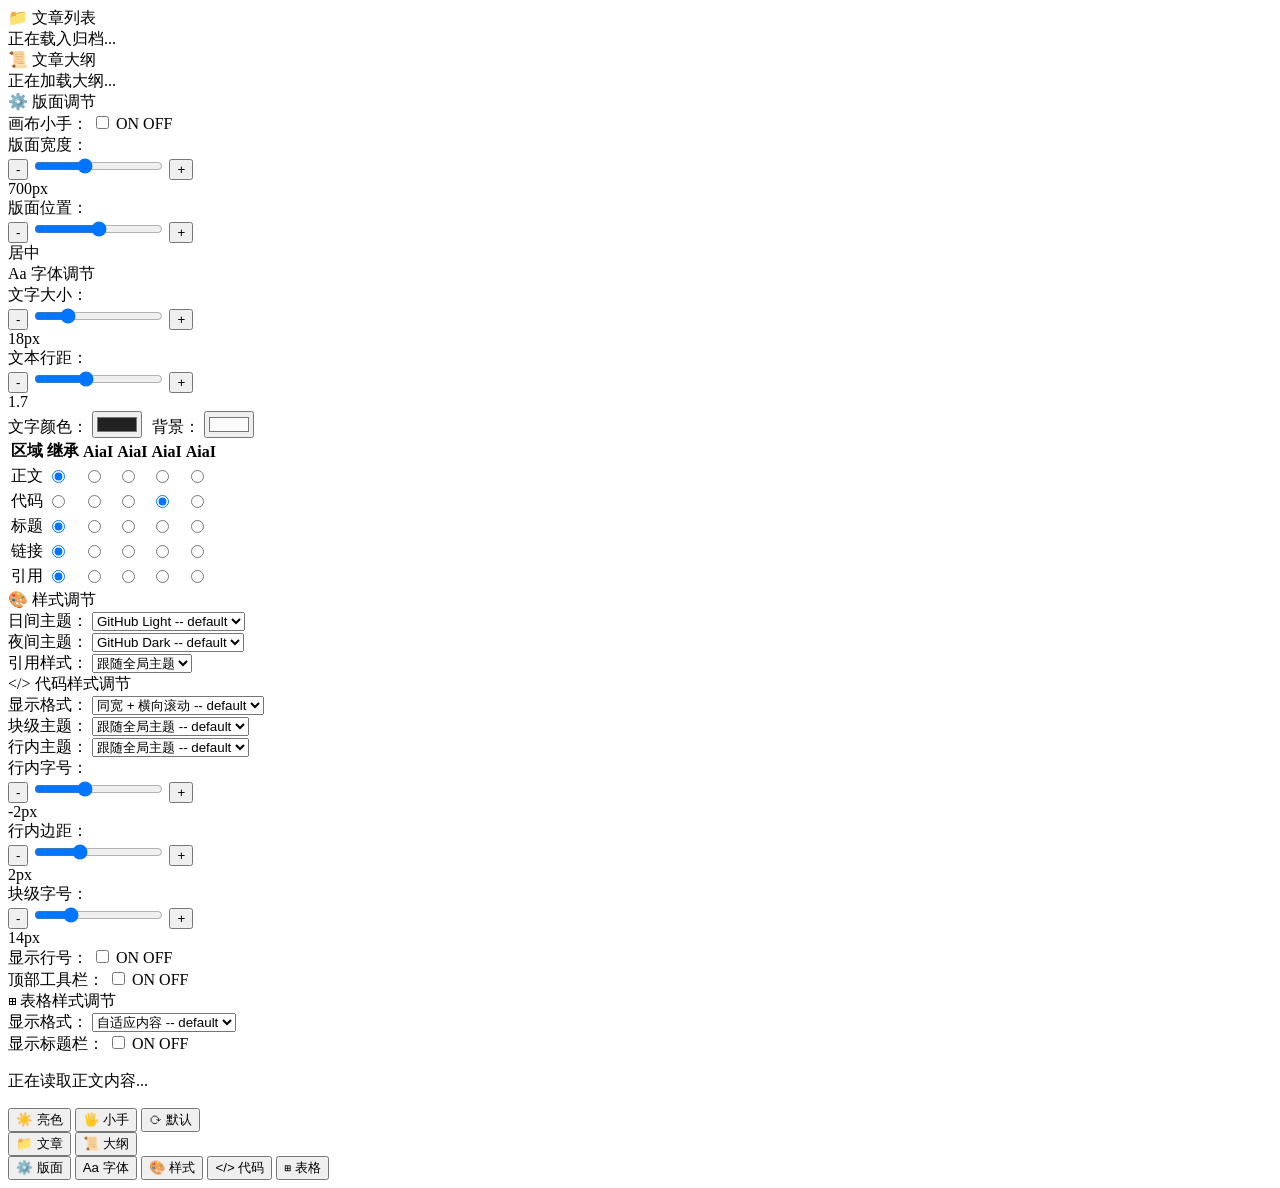
==== template.html @ ffff99dc "添加默认配置功能 默认按钮的逻辑还有很大问题  Change-Id: Iba5f17f354a83cc8ae1657987670fc106774c7c8" ====
<!DOCTYPE html>
<html lang="zh-CN">
<head>
    <meta charset="UTF-8">
    <meta name="viewport" content="width=device-width, initial-scale=1.0">
    <title>我的极简内容平台</title>
    <link rel="stylesheet" href="/template/css/base.css">
    <link rel="stylesheet" href="/template/css/theme.css">
    <link rel="stylesheet" href="/template/css/panels.css">
    <link rel="stylesheet" href="/template/css/code.css">
    <link rel="stylesheet" href="/template/css/bottom-bar.css">
</head>
<body>

    <!-- 1. 左侧悬浮坞 -->
    <div id="left-dock-container">
        <!-- 文章列表 -->
        <div class="panel-box" id="panel-tree">
            <div class="panel-header" title="点击切换显示/隐藏">
                <span class="panel-icon">📁</span>
                <span class="panel-title">文章列表</span>
            </div>
            <div class="panel-content" id="tree-container">正在载入归档...</div>
        </div>

        <!-- 文章大纲 -->
        <div class="panel-box" id="panel-toc">
            <div class="panel-header" title="点击切换显示/隐藏">
                <span class="panel-icon">📜</span>
                <span class="panel-title">文章大纲</span>
            </div>
            <div class="panel-content scrollable" id="toc-container">正在加载大纲...</div>
        </div>
    </div>

    <!-- 2. 右侧悬浮坞 -->
    <div id="right-dock-container">
        <!-- 版面调节 -->
        <div class="panel-box" id="panel-config">
            <div class="panel-header" title="点击切换显示/隐藏">
                <span class="panel-icon">⚙️</span>
                <span class="panel-title">版面调节</span>
            </div>
            <div class="panel-content">
                <!-- 画布小手 Switch -->
                <div class="control-group">
                    <label>画布小手：</label>
                    <label class="switch">
                        <input type="checkbox" id="canvas-toggle">
                        <span class="slider">
                            <span class="slider-text text-on">ON</span>
                            <span class="slider-text text-off">OFF</span>
                            <span class="knob"></span>
                        </span>
                    </label>
                </div>

                <div class="control-group">
                    <label>版面宽度：</label>
                    <div class="slider-container">
                        <button class="slider-btn" data-target="width-slider" data-step="-20">-</button>
                        <input type="range" id="width-slider" min="400" max="1200" value="700" step="10">
                        <button class="slider-btn" data-target="width-slider" data-step="20">+</button>
                    </div>
                    <span class="val-badge" id="width-val">700px</span>
                </div>

                <div class="control-group">
                    <label>版面位置：</label>
                    <div class="slider-container">
                        <button class="slider-btn" data-target="position-slider" data-step="-10">-</button>
                        <input type="range" id="position-slider" min="-100" max="100" value="0">
                        <button class="slider-btn" data-target="position-slider" data-step="10">+</button>
                    </div>
                    <span class="val-badge" id="position-val">居中</span>
                </div>
            </div>
        </div>

        <!-- 字体调节 -->
        <div class="panel-box" id="panel-font">
            <div class="panel-header" title="点击切换显示/隐藏">
                <span class="panel-icon icon-aa">Aa</span>
                <span class="panel-title">字体调节</span>
            </div>
            <div class="panel-content">
                <div class="control-group">
                    <label>文字大小：</label>
                    <div class="slider-container">
                        <button class="slider-btn" data-target="size-slider" data-step="-1">-</button>
                        <input type="range" id="size-slider" min="14" max="32" value="18">
                        <button class="slider-btn" data-target="size-slider" data-step="1">+</button>
                    </div>
                    <span class="val-badge" id="size-val">18px</span>
                </div>

                <div class="control-group">
                    <label>文本行距：</label>
                    <div class="slider-container">
                        <button class="slider-btn" data-target="line-slider" data-step="-0.1">-</button>
                        <input type="range" id="line-slider" min="1.2" max="2.5" step="0.1" value="1.7">
                        <button class="slider-btn" data-target="line-slider" data-step="0.1">+</button>
                    </div>
                    <span class="val-badge" id="line-val">1.7</span>
                </div>

                <div class="control-group">
                    <label>文字颜色：</label>
                    <input type="color" id="color-text" value="#222222">
                    <label style="margin-left: 6px;">背景：</label>
                    <input type="color" id="color-bg" value="#fbfbfb">
                </div>

                <div class="panel-inner-divider"></div>

                <table class="font-matrix-table">
                    <thead>
                        <tr>
                            <th>区域</th>
                            <th title="原生/继承">继承</th>
                            <th title="无衬线不等宽"><span class="font-sample sample-sans-prop">AiaI</span></th>
                            <th title="衬线不等宽"><span class="font-sample sample-serif-prop">AiaI</span></th>
                            <th title="无衬线等宽"><span class="font-sample sample-sans-mono">AiaI</span></th>
                            <th title="衬线等宽"><span class="font-sample sample-serif-mono">AiaI</span></th>
                        </tr>
                    </thead>
                    <tbody>
                        <tr>
                            <td class="row-label">正文</td>
                            <td><input type="radio" name="font-body" value="inherit" checked></td>
                            <td><input type="radio" name="font-body" value="sans-prop"></td>
                            <td><input type="radio" name="font-body" value="serif-prop"></td>
                            <td><input type="radio" name="font-body" value="sans-mono"></td>
                            <td><input type="radio" name="font-body" value="serif-mono"></td>
                        </tr>
                        <tr>
                            <td class="row-label">代码</td>
                            <td><input type="radio" name="font-code" value="inherit"></td>
                            <td><input type="radio" name="font-code" value="sans-prop"></td>
                            <td><input type="radio" name="font-code" value="serif-prop"></td>
                            <td><input type="radio" name="font-code" value="sans-mono" checked></td>
                            <td><input type="radio" name="font-code" value="serif-mono"></td>
                        </tr>
                        <tr>
                            <td class="row-label">标题</td>
                            <td><input type="radio" name="font-heading" value="inherit" checked></td>
                            <td><input type="radio" name="font-heading" value="sans-prop"></td>
                            <td><input type="radio" name="font-heading" value="serif-prop"></td>
                            <td><input type="radio" name="font-heading" value="sans-mono"></td>
                            <td><input type="radio" name="font-heading" value="serif-mono"></td>
                        </tr>
                        <tr>
                            <td class="row-label">链接</td>
                            <td><input type="radio" name="font-link" value="inherit" checked></td>
                            <td><input type="radio" name="font-link" value="sans-prop"></td>
                            <td><input type="radio" name="font-link" value="serif-prop"></td>
                            <td><input type="radio" name="font-link" value="sans-mono"></td>
                            <td><input type="radio" name="font-link" value="serif-mono"></td>
                        </tr>
                        <tr>
                            <td class="row-label">引用</td>
                            <td><input type="radio" name="font-quote" value="inherit" checked></td>
                            <td><input type="radio" name="font-quote" value="sans-prop"></td>
                            <td><input type="radio" name="font-quote" value="serif-prop"></td>
                            <td><input type="radio" name="font-quote" value="sans-mono"></td>
                            <td><input type="radio" name="font-quote" value="serif-mono"></td>
                        </tr>
                    </tbody>
                </table>
            </div>
        </div>

        <!-- 样式调节 -->
        <div class="panel-box" id="panel-style">
            <div class="panel-header" title="点击切换显示/隐藏">
                <span class="panel-icon">🎨</span>
                <span class="panel-title">样式调节</span>
            </div>
            <div class="panel-content">
                <div class="control-group">
                    <label>日间主题：</label>
                    <select id="light-theme-select">
                        <option value="github-light">GitHub Light -- default</option>
                        <option value="claude-light">Claude 暖白</option>
                        <option value="notion-light">Notion Light</option>
                        <option value="solarized-light">Solarized Light</option>
                        <option value="catppuccin-latte">Catppuccin Latte</option>
                        <option value="stack-overflow">Stack Overflow</option>
                        <option value="texi2html">texi2html 纯粹经典</option>
                        <option value="custom">自定义 / 当前颜色</option>
                    </select>
                </div>
                <div class="control-group">
                    <label>夜间主题：</label>
                    <select id="dark-theme-select">
                        <option value="github-dark">GitHub Dark -- default</option>
                        <option value="claude-dark">Claude 暗夜</option>
                        <option value="solarized-dark">Solarized Dark</option>
                        <option value="dracula">Dracula</option>
                        <option value="catppuccin-mocha">Catppuccin Mocha</option>
                        <option value="nord">Nord</option>
                        <option value="custom">自定义 / 当前颜色</option>
                    </select>
                </div>
                <div class="control-group">
                    <label>引用样式：</label>
                    <select id="quote-style-select">
                        <option value="global">跟随全局主题</option>
                        <option value="default">默认左边框</option>
                        <option value="accent">强调色块</option>
                        <option value="card">卡片高亮</option>
                        <option value="mark">大引号风格</option>
                        <option value="plain">极简无边框</option>
                        <option value="dashed">虚线边框</option>
                    </select>
                </div>
            </div>
        </div>

        <!-- 代码样式调节 -->
        <div class="panel-box" id="panel-code-style">
            <div class="panel-header" title="点击切换显示/隐藏">
                <span class="panel-icon icon-code">&lt;/&gt;</span>
                <span class="panel-title">代码样式调节</span>
            </div>
            <div class="panel-content">
                <div class="control-group">
                    <label>显示格式：</label>
                    <select id="code-format-select">
                        <option value="scroll">同宽 + 横向滚动 -- default</option>
                        <option value="wrap">同宽 + 自动换行</option>
                        <option value="adaptive">自适应最长行</option>
                    </select>
                </div>

                <div class="control-group">
                    <label>块级主题：</label>
                    <select id="code-theme-select">
                        <option value="global">跟随全局主题 -- default</option>
                        <option value="default">默认浅色</option>
                        <option value="dark">暗黑极客</option>
                        <option value="github-dark">GitHub Dark</option>
                        <option value="solarized">Solarized Dark</option>
                        <option value="github-light">GitHub Light</option>
                        <option value="dracula">Dracula</option>
                        <option value="nord">Nord</option>
                        <option value="one-dark">One Dark</option>
                        <option value="one-light">Atom One Light</option>
                        <option value="wildcharm">Wildcharm</option>
                        <option value="nightfox">Nightfox</option>
                        <option value="tokyonight">TokyoNight</option>
                    </select>
                </div>

                <div class="control-group">
                    <label>行内主题：</label>
                    <select id="code-inline-theme-select">
                        <option value="global">跟随全局主题 -- default</option>
                        <option value="default">默认灰色</option>
                        <option value="dark">暗黑极客</option>
                        <option value="github">GitHub 风格</option>
                        <option value="warm">柔和暖红</option>
                        <option value="amber">琥珀黄</option>
                        <option value="mist">雾蓝柔和</option>
                        <option value="sage">鼠尾草柔和</option>
                        <option value="lavender">淡紫柔和</option>
                        <option value="cream">奶油柔和</option>
                    </select>
                </div>

                <div class="control-group">
                    <label>行内字号：</label>
                    <div class="slider-container">
                        <button class="slider-btn" data-target="code-inline-slider" data-step="-1">-</button>
                        <input type="range" id="code-inline-slider" min="-8" max="8" step="1" value="-2">
                        <button class="slider-btn" data-target="code-inline-slider" data-step="1">+</button>
                    </div>
                    <span class="val-badge" id="code-inline-val">-2px</span>
                </div>

                <div class="control-group">
                    <label>行内边距：</label>
                    <div class="slider-container">
                        <button class="slider-btn" data-target="code-inline-pad-slider" data-step="-1">-</button>
                        <input type="range" id="code-inline-pad-slider" min="0" max="6" step="1" value="2">
                        <button class="slider-btn" data-target="code-inline-pad-slider" data-step="1">+</button>
                    </div>
                    <span class="val-badge" id="code-inline-pad-val">2px</span>
                </div>

                <div class="control-group">
                    <label>块级字号：</label>
                    <div class="slider-container">
                        <button class="slider-btn" data-target="code-block-slider" data-step="-1">-</button>
                        <input type="range" id="code-block-slider" min="10" max="26" value="14">
                        <button class="slider-btn" data-target="code-block-slider" data-step="1">+</button>
                    </div>
                    <span class="val-badge" id="code-block-val">14px</span>
                </div>

                <div class="panel-inner-divider"></div>

                <div class="control-group">
                    <label>显示行号：</label>
                    <label class="switch">
                        <input type="checkbox" id="code-line-numbers-toggle">
                        <span class="slider">
                            <span class="slider-text text-on">ON</span>
                            <span class="slider-text text-off">OFF</span>
                            <span class="knob"></span>
                        </span>
                    </label>
                </div>

                <div class="control-group">
                    <label>顶部工具栏：</label>
                    <label class="switch">
                        <input type="checkbox" id="code-header-toggle">
                        <span class="slider">
                            <span class="slider-text text-on">ON</span>
                            <span class="slider-text text-off">OFF</span>
                            <span class="knob"></span>
                        </span>
                    </label>
                </div>
            </div>
        </div>

        <!-- 表格样式调节 -->
        <div class="panel-box" id="panel-table-style">
            <div class="panel-header" title="点击切换显示/隐藏">
                <span class="panel-icon">⊞</span>
                <span class="panel-title">表格样式调节</span>
            </div>
            <div class="panel-content">
                <div class="control-group">
                    <label>显示格式：</label>
                    <select id="table-format-select">
                        <option value="adaptive">自适应内容 -- default</option>
                        <option value="wrap">自动换行</option>
                        <option value="scroll">横向滚动</option>
                    </select>
                </div>

            <div class="control-group">
                <label>显示标题栏：</label>
                <label class="switch">
                    <input type="checkbox" id="table-header-toggle">
                    <span class="slider">
                        <span class="slider-text text-on">ON</span>
                        <span class="slider-text text-off">OFF</span>
                        <span class="knob"></span>
                    </span>
                </label>
            </div>
            </div>
        </div>
    </div> <!-- 结束 right-dock-container -->

    <!-- 3. 正文核心包裹区 -->
    <div id="article-wrapper">
        <main id="article-container">
            <p>正在读取正文内容...</p>
        </main>
    </div>

    <!-- 4. 底部紧凑 Bar -->
    <div id="bottom-bar">
        <!-- 拖动把手 -->
        <div class="bar-drag-handle" title="拖动移动 bar">
            <span class="drag-dot"></span><span class="drag-dot"></span><span class="drag-dot"></span>
            <span class="drag-dot"></span><span class="drag-dot"></span><span class="drag-dot"></span>
        </div>

        <div class="bar-group">
            <!-- 明暗主题切换 -->
            <button id="bar-theme" class="bar-btn" title="切换明暗主题">
                <span class="bar-icon">☀️</span>
                <span class="bar-label">亮色</span>
            </button>
            <button id="bar-canvas" class="bar-btn" title="画布小手切换">
                <span class="bar-icon">🖐️</span>
                <span class="bar-label">小手</span>
            </button>
            <!-- 默认恢复按钮 -->
            <button id="bar-default" class="bar-btn" title="切换为默认配置或恢复用户配置">
                <span class="bar-icon">⟳</span>
                <span class="bar-label">默认</span>
            </button>
        </div>

        <div class="bar-divider"></div>

        <div class="bar-group">
            <button id="bar-tree" class="bar-btn" title="文章列表">
                <span class="bar-icon">📁</span>
                <span class="bar-label">文章</span>
            </button>
            <button id="bar-toc" class="bar-btn" title="文章大纲">
                <span class="bar-icon">📜</span>
                <span class="bar-label">大纲</span>
            </button>
        </div>

        <div class="bar-divider"></div>

        <div class="bar-group">
            <button id="bar-config" class="bar-btn" title="版面调节">
                <span class="bar-icon">⚙️</span>
                <span class="bar-label">版面</span>
            </button>
            <button id="bar-font" class="bar-btn" title="字体调节">
                <span class="bar-icon">Aa</span>
                <span class="bar-label">字体</span>
            </button>
            <button id="bar-style" class="bar-btn" title="样式调节">
                <span class="bar-icon">🎨</span>
                <span class="bar-label">样式</span>
            </button>
            <button id="bar-code" class="bar-btn" title="代码样式">
                <span class="bar-icon">&lt;/&gt;</span>
                <span class="bar-label">代码</span>
            </button>
            <button id="bar-table" class="bar-btn" title="表格样式">
                <span class="bar-icon">⊞</span>
                <span class="bar-label">表格</span>
            </button>
        </div>
    </div>

    <script src="/template/js/theme.js"></script>
    <script src="/template/js/code.js"></script>
    <script src="/template/js/navigation.js"></script>
    <script src="/template/js/controls.js"></script>
    <script src="/template/js/main.js"></script>
</body>
</html>
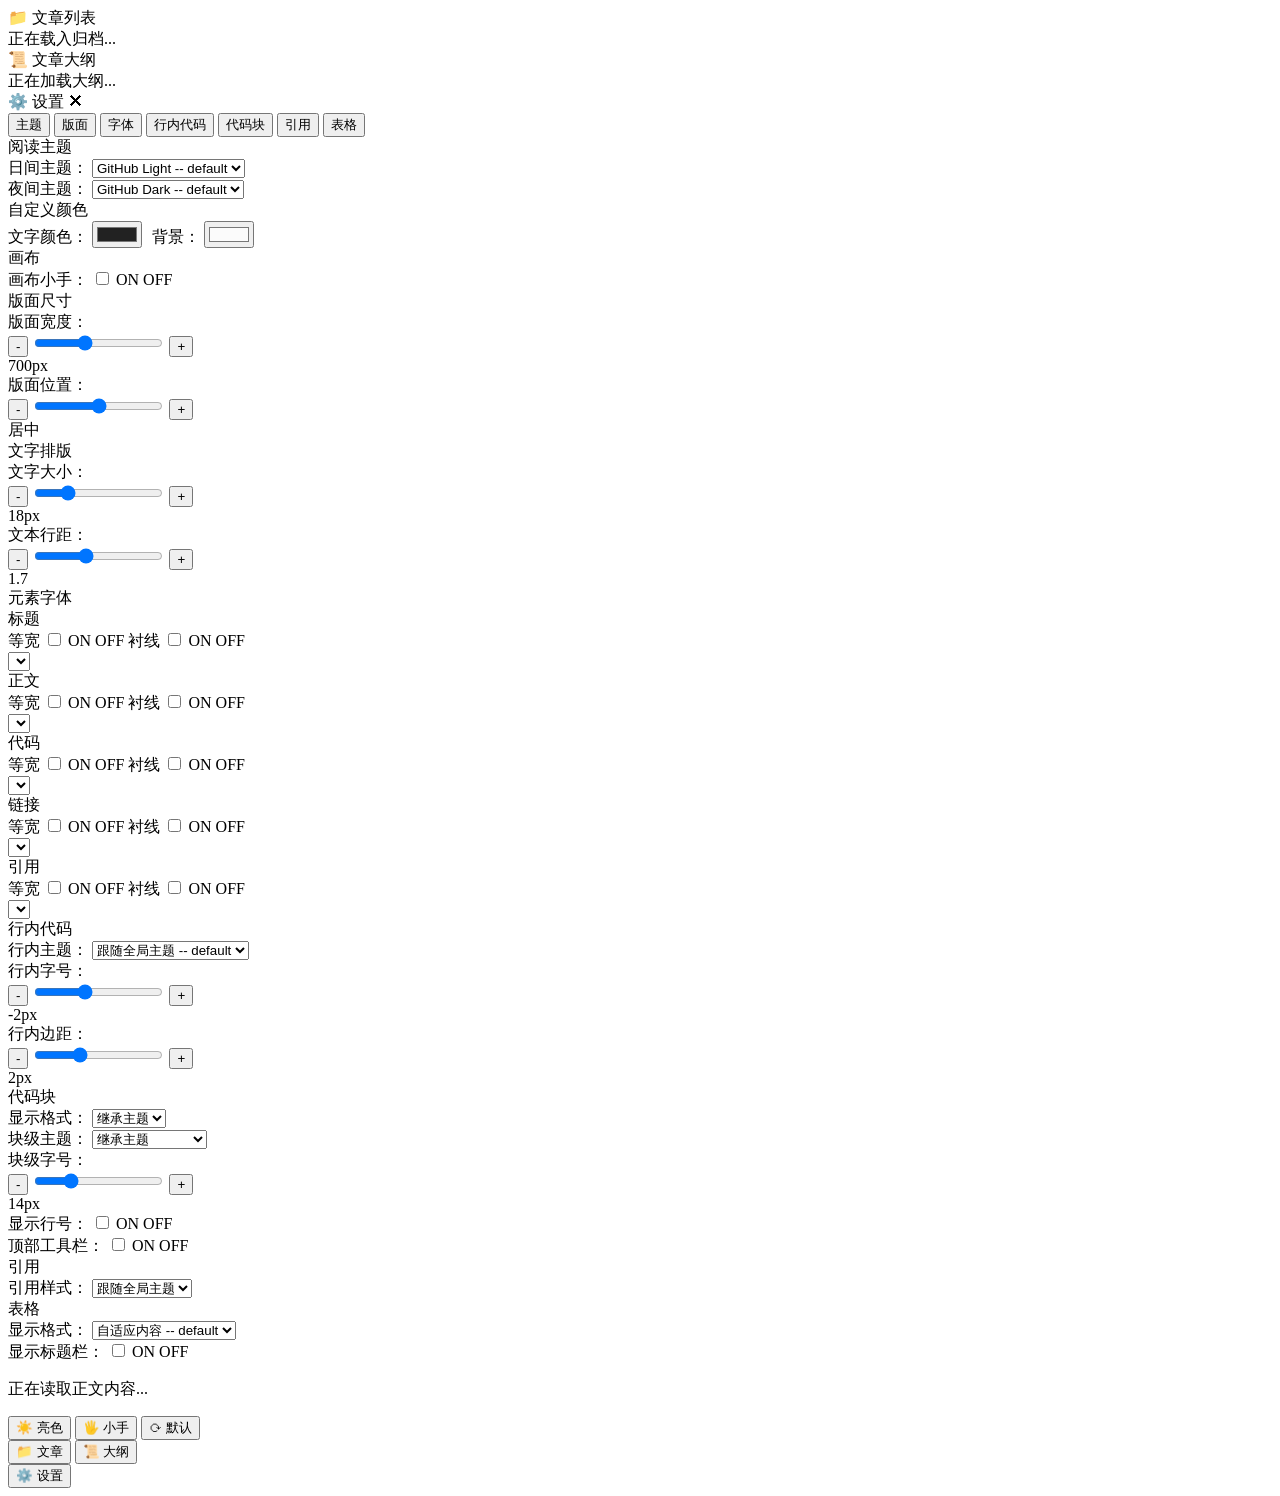
==== commit c8baeac7: "调整设置 右侧设置视图归一为【设置】  Change-Id: Ia62b74a17d0261d607e89434c5b8ff6fa9eb7bde" ====
--- a/template.html
+++ b/template.html
@@ -35,324 +35,436 @@
 
     <!-- 2. 右侧悬浮坞 -->
     <div id="right-dock-container">
-        <!-- 版面调节 -->
-        <div class="panel-box" id="panel-config">
+        <!-- 设置面板（合并原：版面调节 / 字体调节 / 样式调节 / 代码样式调节 / 表格样式调节） -->
+        <div class="panel-box" id="panel-settings">
             <div class="panel-header" title="点击切换显示/隐藏">
                 <span class="panel-icon">⚙️</span>
-                <span class="panel-title">版面调节</span>
+                <span class="panel-title">设置</span>
+                <span class="panel-close-btn" title="关闭面板">✕</span>
             </div>
-            <div class="panel-content">
-                <!-- 画布小手 Switch -->
-                <div class="control-group">
-                    <label>画布小手：</label>
-                    <label class="switch">
-                        <input type="checkbox" id="canvas-toggle">
-                        <span class="slider">
-                            <span class="slider-text text-on">ON</span>
-                            <span class="slider-text text-off">OFF</span>
-                            <span class="knob"></span>
-                        </span>
-                    </label>
-                </div>
-
-                <div class="control-group">
-                    <label>版面宽度：</label>
-                    <div class="slider-container">
-                        <button class="slider-btn" data-target="width-slider" data-step="-20">-</button>
-                        <input type="range" id="width-slider" min="400" max="1200" value="700" step="10">
-                        <button class="slider-btn" data-target="width-slider" data-step="20">+</button>
-                    </div>
-                    <span class="val-badge" id="width-val">700px</span>
-                </div>
-
-                <div class="control-group">
-                    <label>版面位置：</label>
-                    <div class="slider-container">
-                        <button class="slider-btn" data-target="position-slider" data-step="-10">-</button>
-                        <input type="range" id="position-slider" min="-100" max="100" value="0">
-                        <button class="slider-btn" data-target="position-slider" data-step="10">+</button>
-                    </div>
-                    <span class="val-badge" id="position-val">居中</span>
-                </div>
+
+            <!-- 一级菜单（Tab 页签） -->
+            <div class="settings-tab-bar" id="settings-tab-bar">
+                <button class="settings-tab active" data-tab="tab-theme">主题</button>
+                <button class="settings-tab" data-tab="tab-layout">版面</button>
+                <button class="settings-tab" data-tab="tab-font">字体</button>
+                <button class="settings-tab" data-tab="tab-inline-code">行内代码</button>
+                <button class="settings-tab" data-tab="tab-code-block">代码块</button>
+                <button class="settings-tab" data-tab="tab-quote">引用</button>
+                <button class="settings-tab" data-tab="tab-table">表格</button>
             </div>
-        </div>
-
-        <!-- 字体调节 -->
-        <div class="panel-box" id="panel-font">
-            <div class="panel-header" title="点击切换显示/隐藏">
-                <span class="panel-icon icon-aa">Aa</span>
-                <span class="panel-title">字体调节</span>
-            </div>
-            <div class="panel-content">
-                <div class="control-group">
-                    <label>文字大小：</label>
-                    <div class="slider-container">
-                        <button class="slider-btn" data-target="size-slider" data-step="-1">-</button>
-                        <input type="range" id="size-slider" min="14" max="32" value="18">
-                        <button class="slider-btn" data-target="size-slider" data-step="1">+</button>
-                    </div>
-                    <span class="val-badge" id="size-val">18px</span>
-                </div>
-
-                <div class="control-group">
-                    <label>文本行距：</label>
-                    <div class="slider-container">
-                        <button class="slider-btn" data-target="line-slider" data-step="-0.1">-</button>
-                        <input type="range" id="line-slider" min="1.2" max="2.5" step="0.1" value="1.7">
-                        <button class="slider-btn" data-target="line-slider" data-step="0.1">+</button>
-                    </div>
-                    <span class="val-badge" id="line-val">1.7</span>
-                </div>
-
-                <div class="control-group">
-                    <label>文字颜色：</label>
-                    <input type="color" id="color-text" value="#222222">
-                    <label style="margin-left: 6px;">背景：</label>
-                    <input type="color" id="color-bg" value="#fbfbfb">
-                </div>
-
-                <div class="panel-inner-divider"></div>
-
-                <table class="font-matrix-table">
-                    <thead>
-                        <tr>
-                            <th>区域</th>
-                            <th title="原生/继承">继承</th>
-                            <th title="无衬线不等宽"><span class="font-sample sample-sans-prop">AiaI</span></th>
-                            <th title="衬线不等宽"><span class="font-sample sample-serif-prop">AiaI</span></th>
-                            <th title="无衬线等宽"><span class="font-sample sample-sans-mono">AiaI</span></th>
-                            <th title="衬线等宽"><span class="font-sample sample-serif-mono">AiaI</span></th>
-                        </tr>
-                    </thead>
-                    <tbody>
-                        <tr>
-                            <td class="row-label">正文</td>
-                            <td><input type="radio" name="font-body" value="inherit" checked></td>
-                            <td><input type="radio" name="font-body" value="sans-prop"></td>
-                            <td><input type="radio" name="font-body" value="serif-prop"></td>
-                            <td><input type="radio" name="font-body" value="sans-mono"></td>
-                            <td><input type="radio" name="font-body" value="serif-mono"></td>
-                        </tr>
-                        <tr>
-                            <td class="row-label">代码</td>
-                            <td><input type="radio" name="font-code" value="inherit"></td>
-                            <td><input type="radio" name="font-code" value="sans-prop"></td>
-                            <td><input type="radio" name="font-code" value="serif-prop"></td>
-                            <td><input type="radio" name="font-code" value="sans-mono" checked></td>
-                            <td><input type="radio" name="font-code" value="serif-mono"></td>
-                        </tr>
-                        <tr>
-                            <td class="row-label">标题</td>
-                            <td><input type="radio" name="font-heading" value="inherit" checked></td>
-                            <td><input type="radio" name="font-heading" value="sans-prop"></td>
-                            <td><input type="radio" name="font-heading" value="serif-prop"></td>
-                            <td><input type="radio" name="font-heading" value="sans-mono"></td>
-                            <td><input type="radio" name="font-heading" value="serif-mono"></td>
-                        </tr>
-                        <tr>
-                            <td class="row-label">链接</td>
-                            <td><input type="radio" name="font-link" value="inherit" checked></td>
-                            <td><input type="radio" name="font-link" value="sans-prop"></td>
-                            <td><input type="radio" name="font-link" value="serif-prop"></td>
-                            <td><input type="radio" name="font-link" value="sans-mono"></td>
-                            <td><input type="radio" name="font-link" value="serif-mono"></td>
-                        </tr>
-                        <tr>
-                            <td class="row-label">引用</td>
-                            <td><input type="radio" name="font-quote" value="inherit" checked></td>
-                            <td><input type="radio" name="font-quote" value="sans-prop"></td>
-                            <td><input type="radio" name="font-quote" value="serif-prop"></td>
-                            <td><input type="radio" name="font-quote" value="sans-mono"></td>
-                            <td><input type="radio" name="font-quote" value="serif-mono"></td>
-                        </tr>
-                    </tbody>
-                </table>
-            </div>
-        </div>
-
-        <!-- 样式调节 -->
-        <div class="panel-box" id="panel-style">
-            <div class="panel-header" title="点击切换显示/隐藏">
-                <span class="panel-icon">🎨</span>
-                <span class="panel-title">样式调节</span>
-            </div>
-            <div class="panel-content">
-                <div class="control-group">
-                    <label>日间主题：</label>
-                    <select id="light-theme-select">
-                        <option value="github-light">GitHub Light -- default</option>
-                        <option value="claude-light">Claude 暖白</option>
-                        <option value="notion-light">Notion Light</option>
-                        <option value="solarized-light">Solarized Light</option>
-                        <option value="catppuccin-latte">Catppuccin Latte</option>
-                        <option value="stack-overflow">Stack Overflow</option>
-                        <option value="texi2html">texi2html 纯粹经典</option>
-                        <option value="custom">自定义 / 当前颜色</option>
-                    </select>
-                </div>
-                <div class="control-group">
-                    <label>夜间主题：</label>
-                    <select id="dark-theme-select">
-                        <option value="github-dark">GitHub Dark -- default</option>
-                        <option value="claude-dark">Claude 暗夜</option>
-                        <option value="solarized-dark">Solarized Dark</option>
-                        <option value="dracula">Dracula</option>
-                        <option value="catppuccin-mocha">Catppuccin Mocha</option>
-                        <option value="nord">Nord</option>
-                        <option value="custom">自定义 / 当前颜色</option>
-                    </select>
-                </div>
-                <div class="control-group">
-                    <label>引用样式：</label>
-                    <select id="quote-style-select">
-                        <option value="global">跟随全局主题</option>
-                        <option value="default">默认左边框</option>
-                        <option value="accent">强调色块</option>
-                        <option value="card">卡片高亮</option>
-                        <option value="mark">大引号风格</option>
-                        <option value="plain">极简无边框</option>
-                        <option value="dashed">虚线边框</option>
-                    </select>
-                </div>
-            </div>
-        </div>
-
-        <!-- 代码样式调节 -->
-        <div class="panel-box" id="panel-code-style">
-            <div class="panel-header" title="点击切换显示/隐藏">
-                <span class="panel-icon icon-code">&lt;/&gt;</span>
-                <span class="panel-title">代码样式调节</span>
-            </div>
-            <div class="panel-content">
-                <div class="control-group">
-                    <label>显示格式：</label>
-                    <select id="code-format-select">
-                        <option value="scroll">同宽 + 横向滚动 -- default</option>
-                        <option value="wrap">同宽 + 自动换行</option>
-                        <option value="adaptive">自适应最长行</option>
-                    </select>
-                </div>
-
-                <div class="control-group">
-                    <label>块级主题：</label>
-                    <select id="code-theme-select">
-                        <option value="global">跟随全局主题 -- default</option>
-                        <option value="default">默认浅色</option>
-                        <option value="dark">暗黑极客</option>
-                        <option value="github-dark">GitHub Dark</option>
-                        <option value="solarized">Solarized Dark</option>
-                        <option value="github-light">GitHub Light</option>
-                        <option value="dracula">Dracula</option>
-                        <option value="nord">Nord</option>
-                        <option value="one-dark">One Dark</option>
-                        <option value="one-light">Atom One Light</option>
-                        <option value="wildcharm">Wildcharm</option>
-                        <option value="nightfox">Nightfox</option>
-                        <option value="tokyonight">TokyoNight</option>
-                    </select>
-                </div>
-
-                <div class="control-group">
-                    <label>行内主题：</label>
-                    <select id="code-inline-theme-select">
-                        <option value="global">跟随全局主题 -- default</option>
-                        <option value="default">默认灰色</option>
-                        <option value="dark">暗黑极客</option>
-                        <option value="github">GitHub 风格</option>
-                        <option value="warm">柔和暖红</option>
-                        <option value="amber">琥珀黄</option>
-                        <option value="mist">雾蓝柔和</option>
-                        <option value="sage">鼠尾草柔和</option>
-                        <option value="lavender">淡紫柔和</option>
-                        <option value="cream">奶油柔和</option>
-                    </select>
-                </div>
-
-                <div class="control-group">
-                    <label>行内字号：</label>
-                    <div class="slider-container">
-                        <button class="slider-btn" data-target="code-inline-slider" data-step="-1">-</button>
-                        <input type="range" id="code-inline-slider" min="-8" max="8" step="1" value="-2">
-                        <button class="slider-btn" data-target="code-inline-slider" data-step="1">+</button>
-                    </div>
-                    <span class="val-badge" id="code-inline-val">-2px</span>
-                </div>
-
-                <div class="control-group">
-                    <label>行内边距：</label>
-                    <div class="slider-container">
-                        <button class="slider-btn" data-target="code-inline-pad-slider" data-step="-1">-</button>
-                        <input type="range" id="code-inline-pad-slider" min="0" max="6" step="1" value="2">
-                        <button class="slider-btn" data-target="code-inline-pad-slider" data-step="1">+</button>
-                    </div>
-                    <span class="val-badge" id="code-inline-pad-val">2px</span>
-                </div>
-
-                <div class="control-group">
-                    <label>块级字号：</label>
-                    <div class="slider-container">
-                        <button class="slider-btn" data-target="code-block-slider" data-step="-1">-</button>
-                        <input type="range" id="code-block-slider" min="10" max="26" value="14">
-                        <button class="slider-btn" data-target="code-block-slider" data-step="1">+</button>
-                    </div>
-                    <span class="val-badge" id="code-block-val">14px</span>
-                </div>
-
-                <div class="panel-inner-divider"></div>
-
-                <div class="control-group">
-                    <label>显示行号：</label>
-                    <label class="switch">
-                        <input type="checkbox" id="code-line-numbers-toggle">
-                        <span class="slider">
-                            <span class="slider-text text-on">ON</span>
-                            <span class="slider-text text-off">OFF</span>
-                            <span class="knob"></span>
-                        </span>
-                    </label>
-                </div>
-
-                <div class="control-group">
-                    <label>顶部工具栏：</label>
-                    <label class="switch">
-                        <input type="checkbox" id="code-header-toggle">
-                        <span class="slider">
-                            <span class="slider-text text-on">ON</span>
-                            <span class="slider-text text-off">OFF</span>
-                            <span class="knob"></span>
-                        </span>
-                    </label>
-                </div>
-            </div>
-        </div>
-
-        <!-- 表格样式调节 -->
-        <div class="panel-box" id="panel-table-style">
-            <div class="panel-header" title="点击切换显示/隐藏">
-                <span class="panel-icon">⊞</span>
-                <span class="panel-title">表格样式调节</span>
-            </div>
-            <div class="panel-content">
-                <div class="control-group">
-                    <label>显示格式：</label>
-                    <select id="table-format-select">
-                        <option value="adaptive">自适应内容 -- default</option>
-                        <option value="wrap">自动换行</option>
-                        <option value="scroll">横向滚动</option>
-                    </select>
-                </div>
-
-            <div class="control-group">
-                <label>显示标题栏：</label>
-                <label class="switch">
-                    <input type="checkbox" id="table-header-toggle">
-                    <span class="slider">
-                        <span class="slider-text text-on">ON</span>
-                        <span class="slider-text text-off">OFF</span>
-                        <span class="knob"></span>
-                    </span>
-                </label>
-            </div>
+
+            <div class="panel-content settings-panel-content">
+                <!-- 【主题】 -->
+                <div class="settings-pane active" id="tab-theme">
+                    <div class="settings-group">
+                        <div class="settings-group-title">阅读主题</div>
+                        <div class="control-group">
+                            <label>日间主题：</label>
+                            <select id="light-theme-select">
+                                <option value="github-light">GitHub Light -- default</option>
+                                <option value="claude-light">Claude 暖白</option>
+                                <option value="notion-light">Notion Light</option>
+                                <option value="solarized-light">Solarized Light</option>
+                                <option value="catppuccin-latte">Catppuccin Latte</option>
+                                <option value="stack-overflow">Stack Overflow</option>
+                                <option value="texi2html">texi2html 纯粹经典</option>
+                            </select>
+                        </div>
+                        <div class="control-group">
+                            <label>夜间主题：</label>
+                            <select id="dark-theme-select">
+                                <option value="github-dark">GitHub Dark -- default</option>
+                                <option value="claude-dark">Claude 暗夜</option>
+                                <option value="solarized-dark">Solarized Dark</option>
+                                <option value="dracula">Dracula</option>
+                                <option value="catppuccin-mocha">Catppuccin Mocha</option>
+                                <option value="nord">Nord</option>
+                            </select>
+                        </div>
+                    </div>
+                    <div class="settings-group">
+                        <div class="settings-group-title">自定义颜色</div>
+                        <div class="control-group">
+                            <label>文字颜色：</label>
+                            <input type="color" id="color-text" value="#222222">
+                            <label style="margin-left: 6px;">背景：</label>
+                            <input type="color" id="color-bg" value="#fbfbfb">
+                        </div>
+                    </div>
+                </div>
+
+                <!-- 【版面】 -->
+                <div class="settings-pane" id="tab-layout">
+                    <div class="settings-group">
+                        <div class="settings-group-title">画布</div>
+                        <div class="control-group">
+                            <label>画布小手：</label>
+                            <label class="switch">
+                                <input type="checkbox" id="canvas-toggle">
+                                <span class="slider">
+                                    <span class="slider-text text-on">ON</span>
+                                    <span class="slider-text text-off">OFF</span>
+                                    <span class="knob"></span>
+                                </span>
+                            </label>
+                        </div>
+                    </div>
+                    <div class="settings-group">
+                        <div class="settings-group-title">版面尺寸</div>
+                        <div class="control-group">
+                            <label>版面宽度：</label>
+                            <div class="slider-container">
+                                <button class="slider-btn" data-target="width-slider" data-step="-20">-</button>
+                                <input type="range" id="width-slider" min="400" max="1200" value="700" step="10">
+                                <button class="slider-btn" data-target="width-slider" data-step="20">+</button>
+                            </div>
+                            <span class="val-badge" id="width-val">700px</span>
+                        </div>
+                        <div class="control-group">
+                            <label>版面位置：</label>
+                            <div class="slider-container">
+                                <button class="slider-btn" data-target="position-slider" data-step="-10">-</button>
+                                <input type="range" id="position-slider" min="-100" max="100" value="0">
+                                <button class="slider-btn" data-target="position-slider" data-step="10">+</button>
+                            </div>
+                            <span class="val-badge" id="position-val">居中</span>
+                        </div>
+                    </div>
+                </div>
+
+                <!-- 【字体】 -->
+                <div class="settings-pane" id="tab-font">
+                    <div class="settings-group">
+                        <div class="settings-group-title">文字排版</div>
+                        <div class="control-group">
+                            <label>文字大小：</label>
+                            <div class="slider-container">
+                                <button class="slider-btn" data-target="size-slider" data-step="-1">-</button>
+                                <input type="range" id="size-slider" min="14" max="32" value="18">
+                                <button class="slider-btn" data-target="size-slider" data-step="1">+</button>
+                            </div>
+                            <span class="val-badge" id="size-val">18px</span>
+                        </div>
+                        <div class="control-group">
+                            <label>文本行距：</label>
+                            <div class="slider-container">
+                                <button class="slider-btn" data-target="line-slider" data-step="-0.1">-</button>
+                                <input type="range" id="line-slider" min="1.2" max="2.5" step="0.1" value="1.7">
+                                <button class="slider-btn" data-target="line-slider" data-step="0.1">+</button>
+                            </div>
+                            <span class="val-badge" id="line-val">1.7</span>
+                        </div>
+                    </div>
+                    <div class="settings-group">
+                        <div class="settings-group-title">元素字体</div>
+
+                        <div class="font-region" data-font-group="heading">
+                            <div class="font-region-title">标题</div>
+                            <div class="font-region-row">
+                                <span class="font-switch-item">
+                                    <span class="font-switch-label">等宽</span>
+                                    <label class="switch">
+                                        <input type="checkbox" class="font-mono-toggle">
+                                        <span class="slider">
+                                            <span class="slider-text text-on">ON</span>
+                                            <span class="slider-text text-off">OFF</span>
+                                            <span class="knob"></span>
+                                        </span>
+                                    </label>
+                                </span>
+                                <span class="font-switch-item">
+                                    <span class="font-switch-label">衬线</span>
+                                    <label class="switch">
+                                        <input type="checkbox" class="font-serif-toggle">
+                                        <span class="slider">
+                                            <span class="slider-text text-on">ON</span>
+                                            <span class="slider-text text-off">OFF</span>
+                                            <span class="knob"></span>
+                                        </span>
+                                    </label>
+                                </span>
+                            </div>
+                            <div class="font-region-row">
+                                <select class="font-family-select" data-font-family="heading" title="字体选择"></select>
+                            </div>
+                        </div>
+
+                        <div class="font-region" data-font-group="body">
+                            <div class="font-region-title">正文</div>
+                            <div class="font-region-row">
+                                <span class="font-switch-item">
+                                    <span class="font-switch-label">等宽</span>
+                                    <label class="switch">
+                                        <input type="checkbox" class="font-mono-toggle">
+                                        <span class="slider">
+                                            <span class="slider-text text-on">ON</span>
+                                            <span class="slider-text text-off">OFF</span>
+                                            <span class="knob"></span>
+                                        </span>
+                                    </label>
+                                </span>
+                                <span class="font-switch-item">
+                                    <span class="font-switch-label">衬线</span>
+                                    <label class="switch">
+                                        <input type="checkbox" class="font-serif-toggle">
+                                        <span class="slider">
+                                            <span class="slider-text text-on">ON</span>
+                                            <span class="slider-text text-off">OFF</span>
+                                            <span class="knob"></span>
+                                        </span>
+                                    </label>
+                                </span>
+                            </div>
+                            <div class="font-region-row">
+                                <select class="font-family-select" data-font-family="body" title="字体选择"></select>
+                            </div>
+                        </div>
+
+                        <div class="font-region" data-font-group="code">
+                            <div class="font-region-title">代码</div>
+                            <div class="font-region-row">
+                                <span class="font-switch-item">
+                                    <span class="font-switch-label">等宽</span>
+                                    <label class="switch">
+                                        <input type="checkbox" class="font-mono-toggle">
+                                        <span class="slider">
+                                            <span class="slider-text text-on">ON</span>
+                                            <span class="slider-text text-off">OFF</span>
+                                            <span class="knob"></span>
+                                        </span>
+                                    </label>
+                                </span>
+                                <span class="font-switch-item">
+                                    <span class="font-switch-label">衬线</span>
+                                    <label class="switch">
+                                        <input type="checkbox" class="font-serif-toggle">
+                                        <span class="slider">
+                                            <span class="slider-text text-on">ON</span>
+                                            <span class="slider-text text-off">OFF</span>
+                                            <span class="knob"></span>
+                                        </span>
+                                    </label>
+                                </span>
+                            </div>
+                            <div class="font-region-row">
+                                <select class="font-family-select" data-font-family="code" title="字体选择"></select>
+                            </div>
+                        </div>
+
+                        <div class="font-region" data-font-group="link">
+                            <div class="font-region-title">链接</div>
+                            <div class="font-region-row">
+                                <span class="font-switch-item">
+                                    <span class="font-switch-label">等宽</span>
+                                    <label class="switch">
+                                        <input type="checkbox" class="font-mono-toggle">
+                                        <span class="slider">
+                                            <span class="slider-text text-on">ON</span>
+                                            <span class="slider-text text-off">OFF</span>
+                                            <span class="knob"></span>
+                                        </span>
+                                    </label>
+                                </span>
+                                <span class="font-switch-item">
+                                    <span class="font-switch-label">衬线</span>
+                                    <label class="switch">
+                                        <input type="checkbox" class="font-serif-toggle">
+                                        <span class="slider">
+                                            <span class="slider-text text-on">ON</span>
+                                            <span class="slider-text text-off">OFF</span>
+                                            <span class="knob"></span>
+                                        </span>
+                                    </label>
+                                </span>
+                            </div>
+                            <div class="font-region-row">
+                                <select class="font-family-select" data-font-family="link" title="字体选择"></select>
+                            </div>
+                        </div>
+
+                        <div class="font-region" data-font-group="quote">
+                            <div class="font-region-title">引用</div>
+                            <div class="font-region-row">
+                                <span class="font-switch-item">
+                                    <span class="font-switch-label">等宽</span>
+                                    <label class="switch">
+                                        <input type="checkbox" class="font-mono-toggle">
+                                        <span class="slider">
+                                            <span class="slider-text text-on">ON</span>
+                                            <span class="slider-text text-off">OFF</span>
+                                            <span class="knob"></span>
+                                        </span>
+                                    </label>
+                                </span>
+                                <span class="font-switch-item">
+                                    <span class="font-switch-label">衬线</span>
+                                    <label class="switch">
+                                        <input type="checkbox" class="font-serif-toggle">
+                                        <span class="slider">
+                                            <span class="slider-text text-on">ON</span>
+                                            <span class="slider-text text-off">OFF</span>
+                                            <span class="knob"></span>
+                                        </span>
+                                    </label>
+                                </span>
+                            </div>
+                            <div class="font-region-row">
+                                <select class="font-family-select" data-font-family="quote" title="字体选择"></select>
+                            </div>
+                        </div>
+                    </div>
+                </div>
+
+                <!-- 【行内代码】 -->
+                <div class="settings-pane" id="tab-inline-code">
+                    <div class="settings-group">
+                        <div class="settings-group-title">行内代码</div>
+                        <div class="control-group">
+                            <label>行内主题：</label>
+                            <select id="code-inline-theme-select">
+                                <option value="global">跟随全局主题 -- default</option>
+                                <option value="default">默认灰色</option>
+                                <option value="dark">暗黑极客</option>
+                                <option value="github">GitHub 风格</option>
+                                <option value="warm">柔和暖红</option>
+                                <option value="amber">琥珀黄</option>
+                                <option value="mist">雾蓝柔和</option>
+                                <option value="sage">鼠尾草柔和</option>
+                                <option value="lavender">淡紫柔和</option>
+                                <option value="cream">奶油柔和</option>
+                            </select>
+                        </div>
+                        <div class="control-group">
+                            <label>行内字号：</label>
+                            <div class="slider-container">
+                                <button class="slider-btn" data-target="code-inline-slider" data-step="-1">-</button>
+                                <input type="range" id="code-inline-slider" min="-8" max="8" step="1" value="-2">
+                                <button class="slider-btn" data-target="code-inline-slider" data-step="1">+</button>
+                            </div>
+                            <span class="val-badge" id="code-inline-val">-2px</span>
+                        </div>
+                        <div class="control-group">
+                            <label>行内边距：</label>
+                            <div class="slider-container">
+                                <button class="slider-btn" data-target="code-inline-pad-slider" data-step="-1">-</button>
+                                <input type="range" id="code-inline-pad-slider" min="0" max="6" step="1" value="2">
+                                <button class="slider-btn" data-target="code-inline-pad-slider" data-step="1">+</button>
+                            </div>
+                            <span class="val-badge" id="code-inline-pad-val">2px</span>
+                        </div>
+                    </div>
+                </div>
+
+                <!-- 【代码块】 -->
+                <div class="settings-pane" id="tab-code-block">
+                    <div class="settings-group">
+                        <div class="settings-group-title">代码块</div>
+                        <div class="control-group">
+                            <label>显示格式：</label>
+                            <select id="code-format-select">
+                                <option value="global" selected>继承主题</option>
+                                <option value="scroll">横向滚动</option>
+                                <option value="wrap">自动换行</option>
+                                <option value="adaptive">自适应宽</option>
+                            </select>
+                        </div>
+                        <div class="control-group">
+                            <label>块级主题：</label>
+                            <select id="code-theme-select">
+                                <option value="global" selected>继承主题</option>
+                                <option value="default">默认浅色</option>
+                                <option value="dark">暗黑极客</option>
+                                <option value="github-dark">GitHub Dark</option>
+                                <option value="solarized">Solarized Dark</option>
+                                <option value="github-light">GitHub Light</option>
+                                <option value="dracula">Dracula</option>
+                                <option value="nord">Nord</option>
+                                <option value="one-dark">One Dark</option>
+                                <option value="one-light">Atom One Light</option>
+                                <option value="wildcharm">Wildcharm</option>
+                                <option value="nightfox">Nightfox</option>
+                                <option value="tokyonight">TokyoNight</option>
+                            </select>
+                        </div>
+                        <div class="control-group">
+                            <label>块级字号：</label>
+                            <div class="slider-container">
+                                <button class="slider-btn" data-target="code-block-slider" data-step="-1">-</button>
+                                <input type="range" id="code-block-slider" min="10" max="26" value="14">
+                                <button class="slider-btn" data-target="code-block-slider" data-step="1">+</button>
+                            </div>
+                            <span class="val-badge" id="code-block-val">14px</span>
+                        </div>
+                        <div class="control-group">
+                            <label>显示行号：</label>
+                            <label class="switch">
+                                <input type="checkbox" id="code-line-numbers-toggle">
+                                <span class="slider">
+                                    <span class="slider-text text-on">ON</span>
+                                    <span class="slider-text text-off">OFF</span>
+                                    <span class="knob"></span>
+                                </span>
+                            </label>
+                        </div>
+                        <div class="control-group">
+                            <label>顶部工具栏：</label>
+                            <label class="switch">
+                                <input type="checkbox" id="code-header-toggle">
+                                <span class="slider">
+                                    <span class="slider-text text-on">ON</span>
+                                    <span class="slider-text text-off">OFF</span>
+                                    <span class="knob"></span>
+                                </span>
+                            </label>
+                        </div>
+                    </div>
+                </div>
+
+                <!-- 【引用】 -->
+                <div class="settings-pane" id="tab-quote">
+                    <div class="settings-group">
+                        <div class="settings-group-title">引用</div>
+                        <div class="control-group">
+                            <label>引用样式：</label>
+                            <select id="quote-style-select">
+                                <option value="global">跟随全局主题</option>
+                                <option value="default">默认左边框</option>
+                                <option value="accent">强调色块</option>
+                                <option value="card">卡片高亮</option>
+                                <option value="mark">大引号风格</option>
+                                <option value="plain">极简无边框</option>
+                                <option value="dashed">虚线边框</option>
+                            </select>
+                        </div>
+                    </div>
+                </div>
+
+                <!-- 【表格】 -->
+                <div class="settings-pane" id="tab-table">
+                    <div class="settings-group">
+                        <div class="settings-group-title">表格</div>
+                        <div class="control-group">
+                            <label>显示格式：</label>
+                            <select id="table-format-select">
+                                <option value="adaptive">自适应内容 -- default</option>
+                                <option value="wrap">自动换行</option>
+                                <option value="scroll">横向滚动</option>
+                            </select>
+                        </div>
+                        <div class="control-group">
+                            <label>显示标题栏：</label>
+                            <label class="switch">
+                                <input type="checkbox" id="table-header-toggle">
+                                <span class="slider">
+                                    <span class="slider-text text-on">ON</span>
+                                    <span class="slider-text text-off">OFF</span>
+                                    <span class="knob"></span>
+                                </span>
+                            </label>
+                        </div>
+                    </div>
+                </div>
             </div>
         </div>
     </div> <!-- 结束 right-dock-container -->
@@ -405,25 +517,9 @@
         <div class="bar-divider"></div>
 
         <div class="bar-group">
-            <button id="bar-config" class="bar-btn" title="版面调节">
+            <button id="bar-settings" class="bar-btn" title="设置面板">
                 <span class="bar-icon">⚙️</span>
-                <span class="bar-label">版面</span>
-            </button>
-            <button id="bar-font" class="bar-btn" title="字体调节">
-                <span class="bar-icon">Aa</span>
-                <span class="bar-label">字体</span>
-            </button>
-            <button id="bar-style" class="bar-btn" title="样式调节">
-                <span class="bar-icon">🎨</span>
-                <span class="bar-label">样式</span>
-            </button>
-            <button id="bar-code" class="bar-btn" title="代码样式">
-                <span class="bar-icon">&lt;/&gt;</span>
-                <span class="bar-label">代码</span>
-            </button>
-            <button id="bar-table" class="bar-btn" title="表格样式">
-                <span class="bar-icon">⊞</span>
-                <span class="bar-label">表格</span>
+                <span class="bar-label">设置</span>
             </button>
         </div>
     </div>
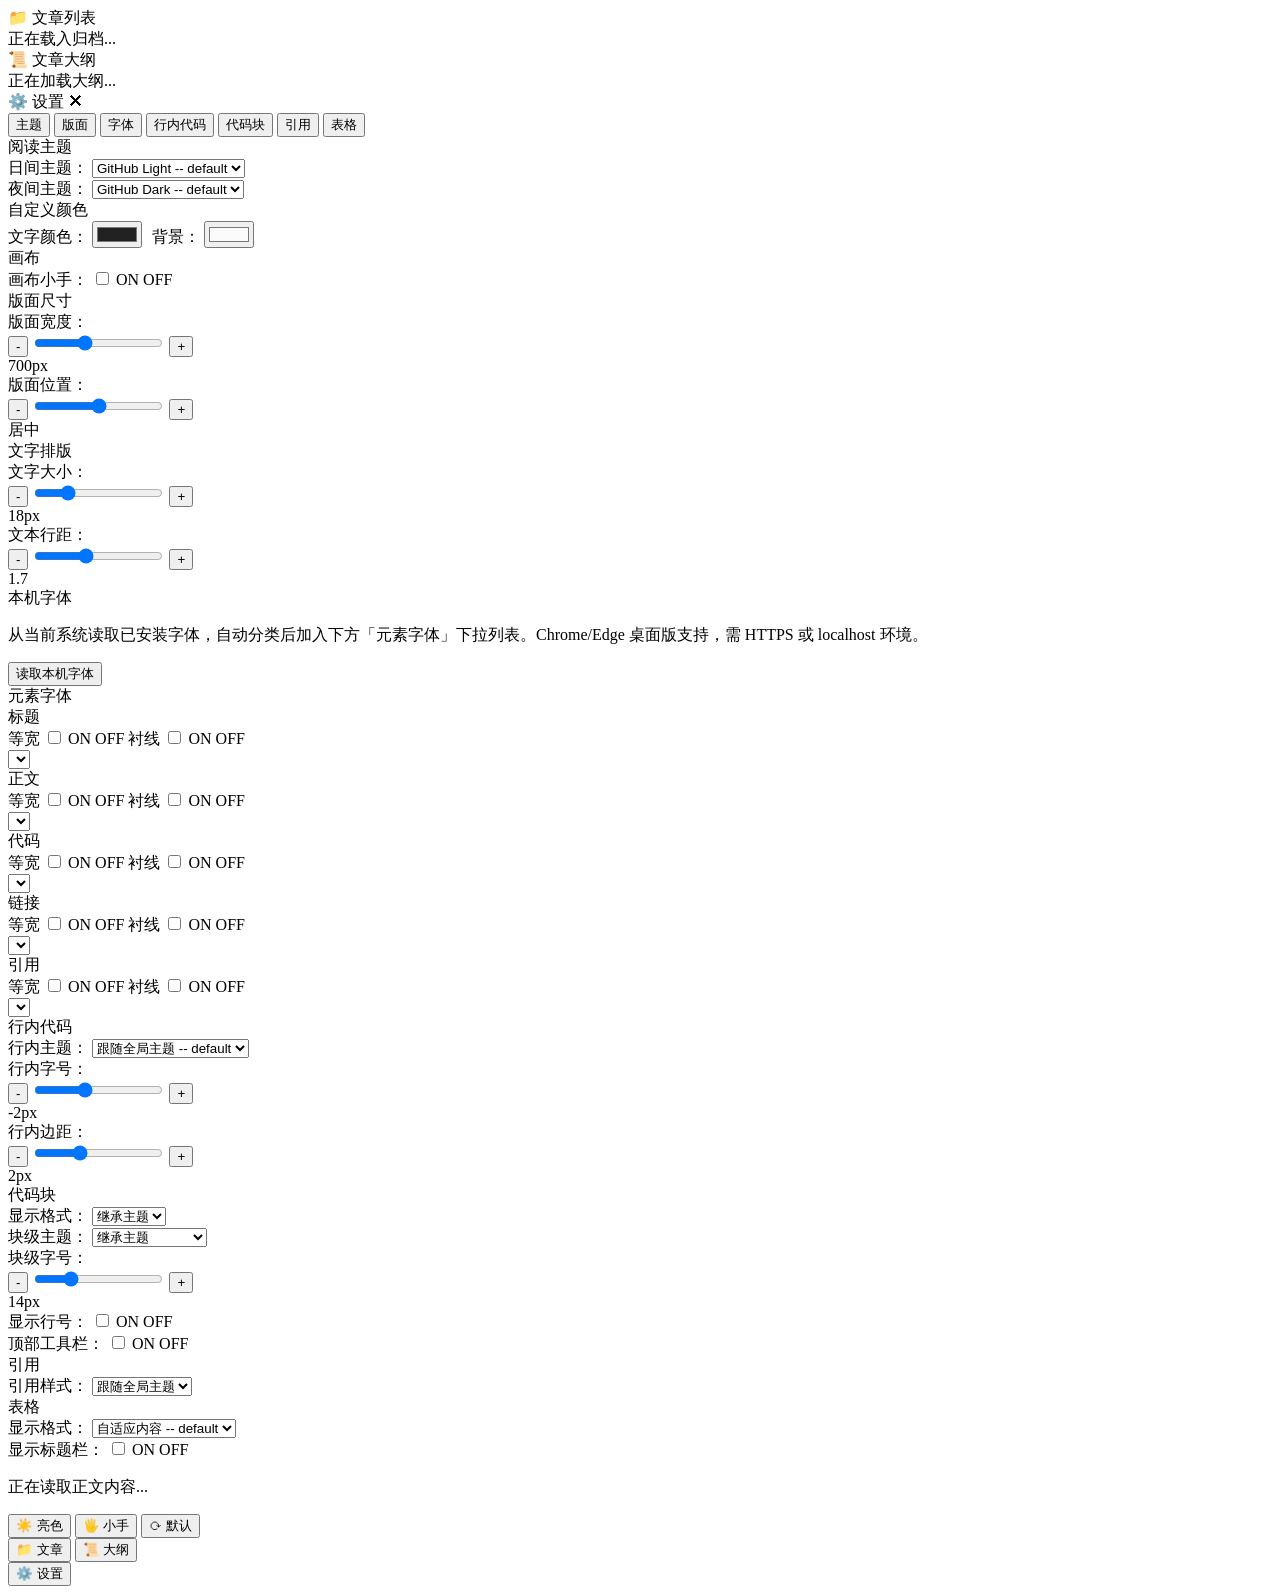
==== commit ecbb37f8: "字体选择框自动加载本地字体 Change-Id: Ibc8454625211c3c0c7a77bae4df6e47b4b11d4d7" ====
--- a/template.html
+++ b/template.html
@@ -154,6 +154,14 @@
                                 <button class="slider-btn" data-target="line-slider" data-step="0.1">+</button>
                             </div>
                             <span class="val-badge" id="line-val">1.7</span>
+                        </div>
+                    </div>
+                    <div class="settings-group">
+                        <div class="settings-group-title">本机字体</div>
+                        <p class="font-local-hint">从当前系统读取已安装字体，自动分类后加入下方「元素字体」下拉列表。Chrome/Edge 桌面版支持，需 HTTPS 或 localhost 环境。</p>
+                        <div class="font-local-actions">
+                            <button type="button" class="font-local-btn" id="font-local-btn">读取本机字体</button>
+                            <span class="font-local-status" id="font-local-status"></span>
                         </div>
                     </div>
                     <div class="settings-group">
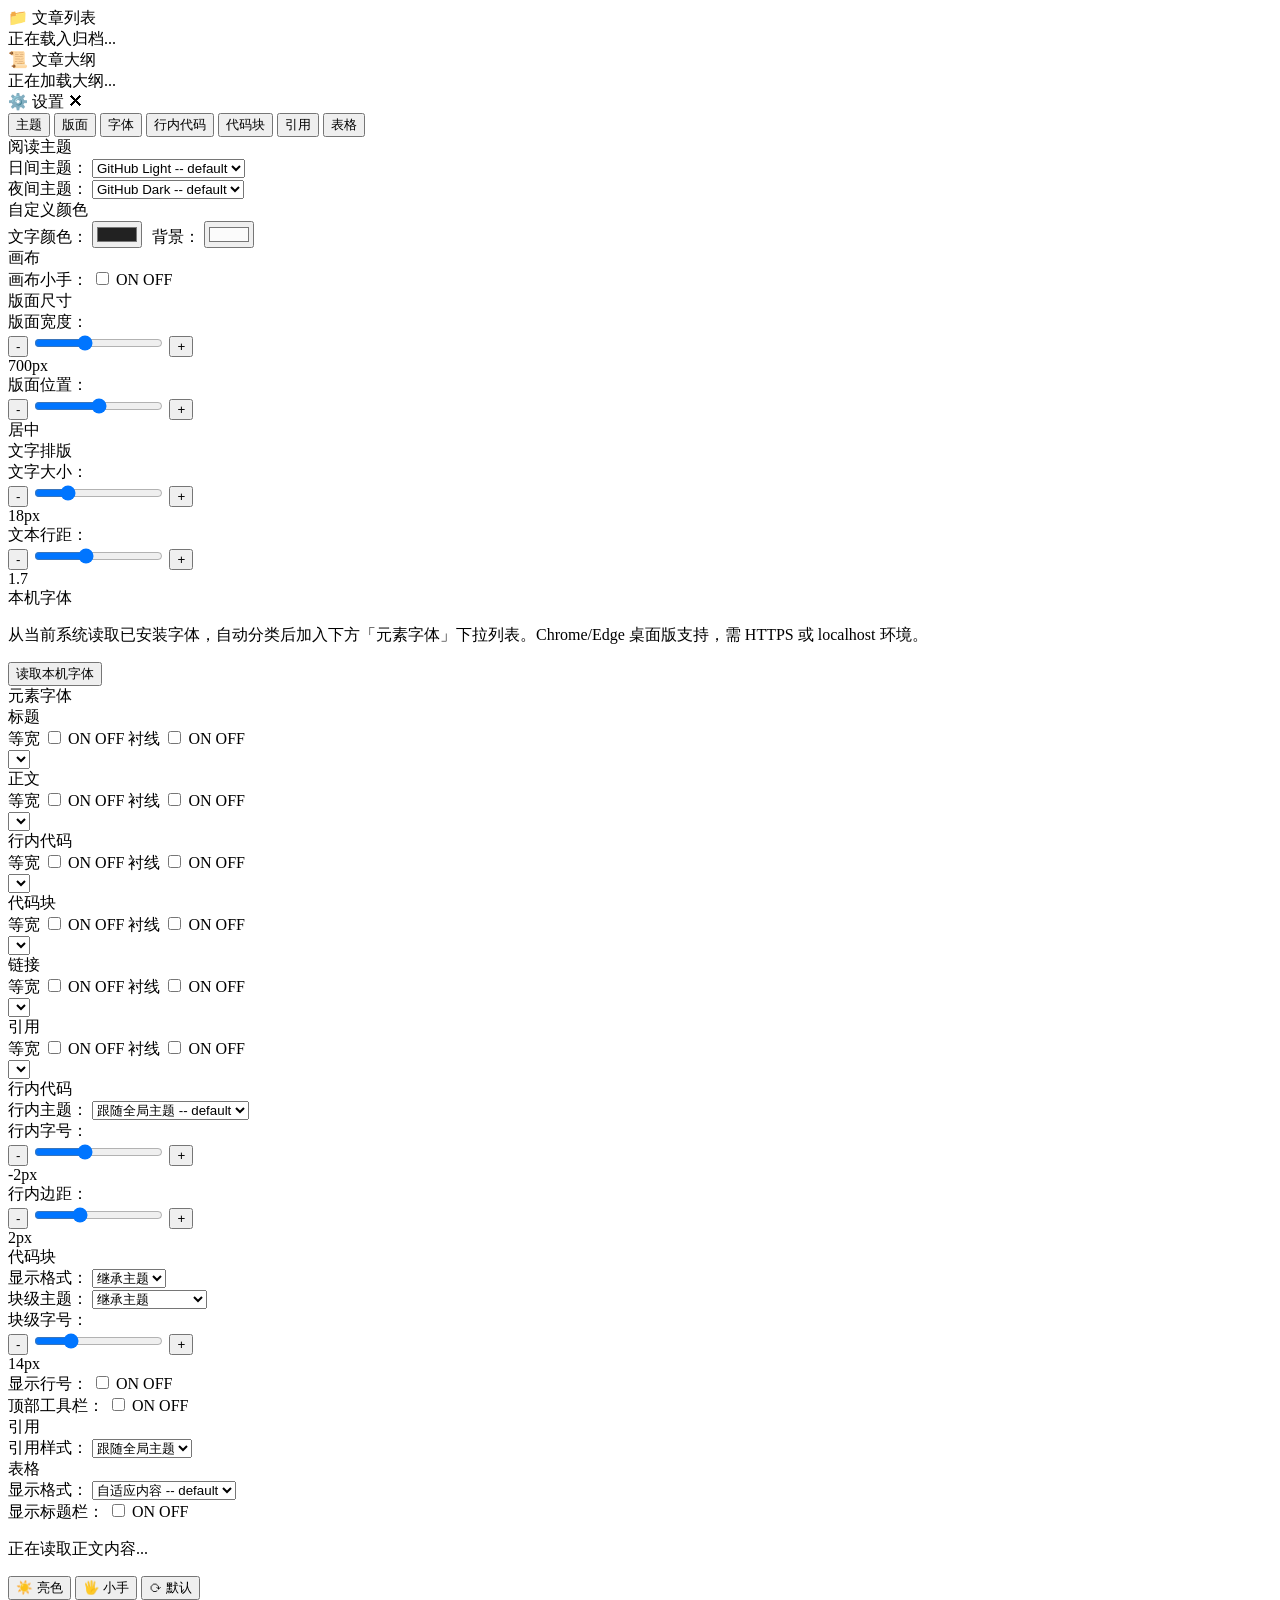
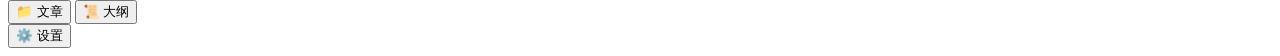
==== commit f4ff3b6f: "实现新要求中描述的需求 Change-Id: I6a3fe2e9c5f636ddc3e7a2d69e6ca2f4671ddb3d" ====
--- a/template.html
+++ b/template.html
@@ -229,8 +229,8 @@
                             </div>
                         </div>
 
-                        <div class="font-region" data-font-group="code">
-                            <div class="font-region-title">代码</div>
+                        <div class="font-region" data-font-group="inline-code">
+                            <div class="font-region-title">行内代码</div>
                             <div class="font-region-row">
                                 <span class="font-switch-item">
                                     <span class="font-switch-label">等宽</span>
@@ -256,7 +256,38 @@
                                 </span>
                             </div>
                             <div class="font-region-row">
-                                <select class="font-family-select" data-font-family="code" title="字体选择"></select>
+                                <select class="font-family-select" data-font-family="inline-code" title="字体选择"></select>
+                            </div>
+                        </div>
+
+                        <div class="font-region" data-font-group="code-block">
+                            <div class="font-region-title">代码块</div>
+                            <div class="font-region-row">
+                                <span class="font-switch-item">
+                                    <span class="font-switch-label">等宽</span>
+                                    <label class="switch">
+                                        <input type="checkbox" class="font-mono-toggle">
+                                        <span class="slider">
+                                            <span class="slider-text text-on">ON</span>
+                                            <span class="slider-text text-off">OFF</span>
+                                            <span class="knob"></span>
+                                        </span>
+                                    </label>
+                                </span>
+                                <span class="font-switch-item">
+                                    <span class="font-switch-label">衬线</span>
+                                    <label class="switch">
+                                        <input type="checkbox" class="font-serif-toggle">
+                                        <span class="slider">
+                                            <span class="slider-text text-on">ON</span>
+                                            <span class="slider-text text-off">OFF</span>
+                                            <span class="knob"></span>
+                                        </span>
+                                    </label>
+                                </span>
+                            </div>
+                            <div class="font-region-row">
+                                <select class="font-family-select" data-font-family="code-block" title="字体选择"></select>
                             </div>
                         </div>
 
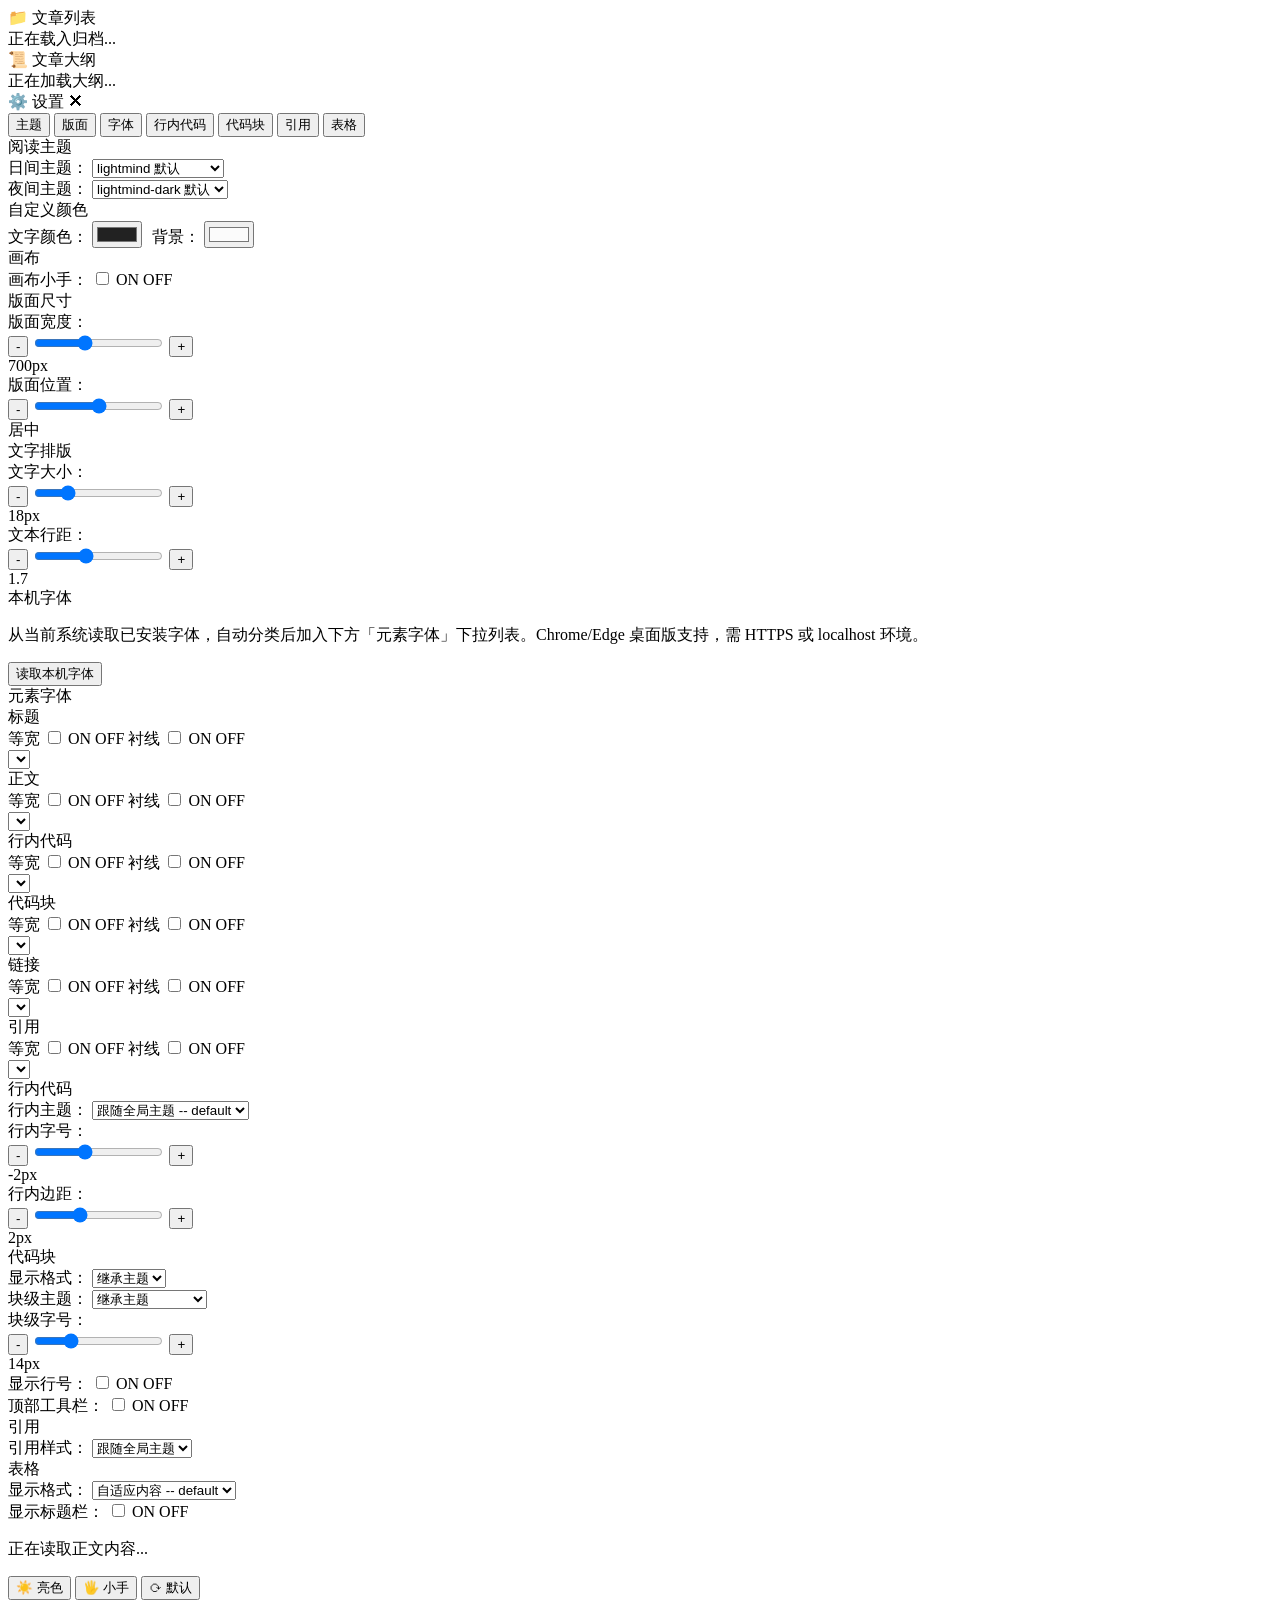
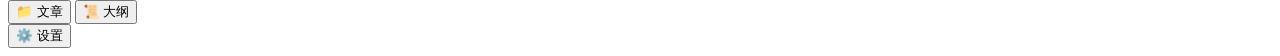
==== commit 88332ff0: "添加lightmind主题 Change-Id: I3c706802932f3ba4d377f571371028d6e42933f9" ====
--- a/template.html
+++ b/template.html
@@ -62,7 +62,8 @@
                         <div class="control-group">
                             <label>日间主题：</label>
                             <select id="light-theme-select">
-                                <option value="github-light">GitHub Light -- default</option>
+                                <option value="lightmind">lightmind 默认</option>
+                                <option value="github-light">GitHub Light</option>
                                 <option value="claude-light">Claude 暖白</option>
                                 <option value="notion-light">Notion Light</option>
                                 <option value="solarized-light">Solarized Light</option>
@@ -74,7 +75,8 @@
                         <div class="control-group">
                             <label>夜间主题：</label>
                             <select id="dark-theme-select">
-                                <option value="github-dark">GitHub Dark -- default</option>
+                                <option value="lightmind-dark">lightmind-dark 默认</option>
+                                <option value="github-dark">GitHub Dark</option>
                                 <option value="claude-dark">Claude 暗夜</option>
                                 <option value="solarized-dark">Solarized Dark</option>
                                 <option value="dracula">Dracula</option>
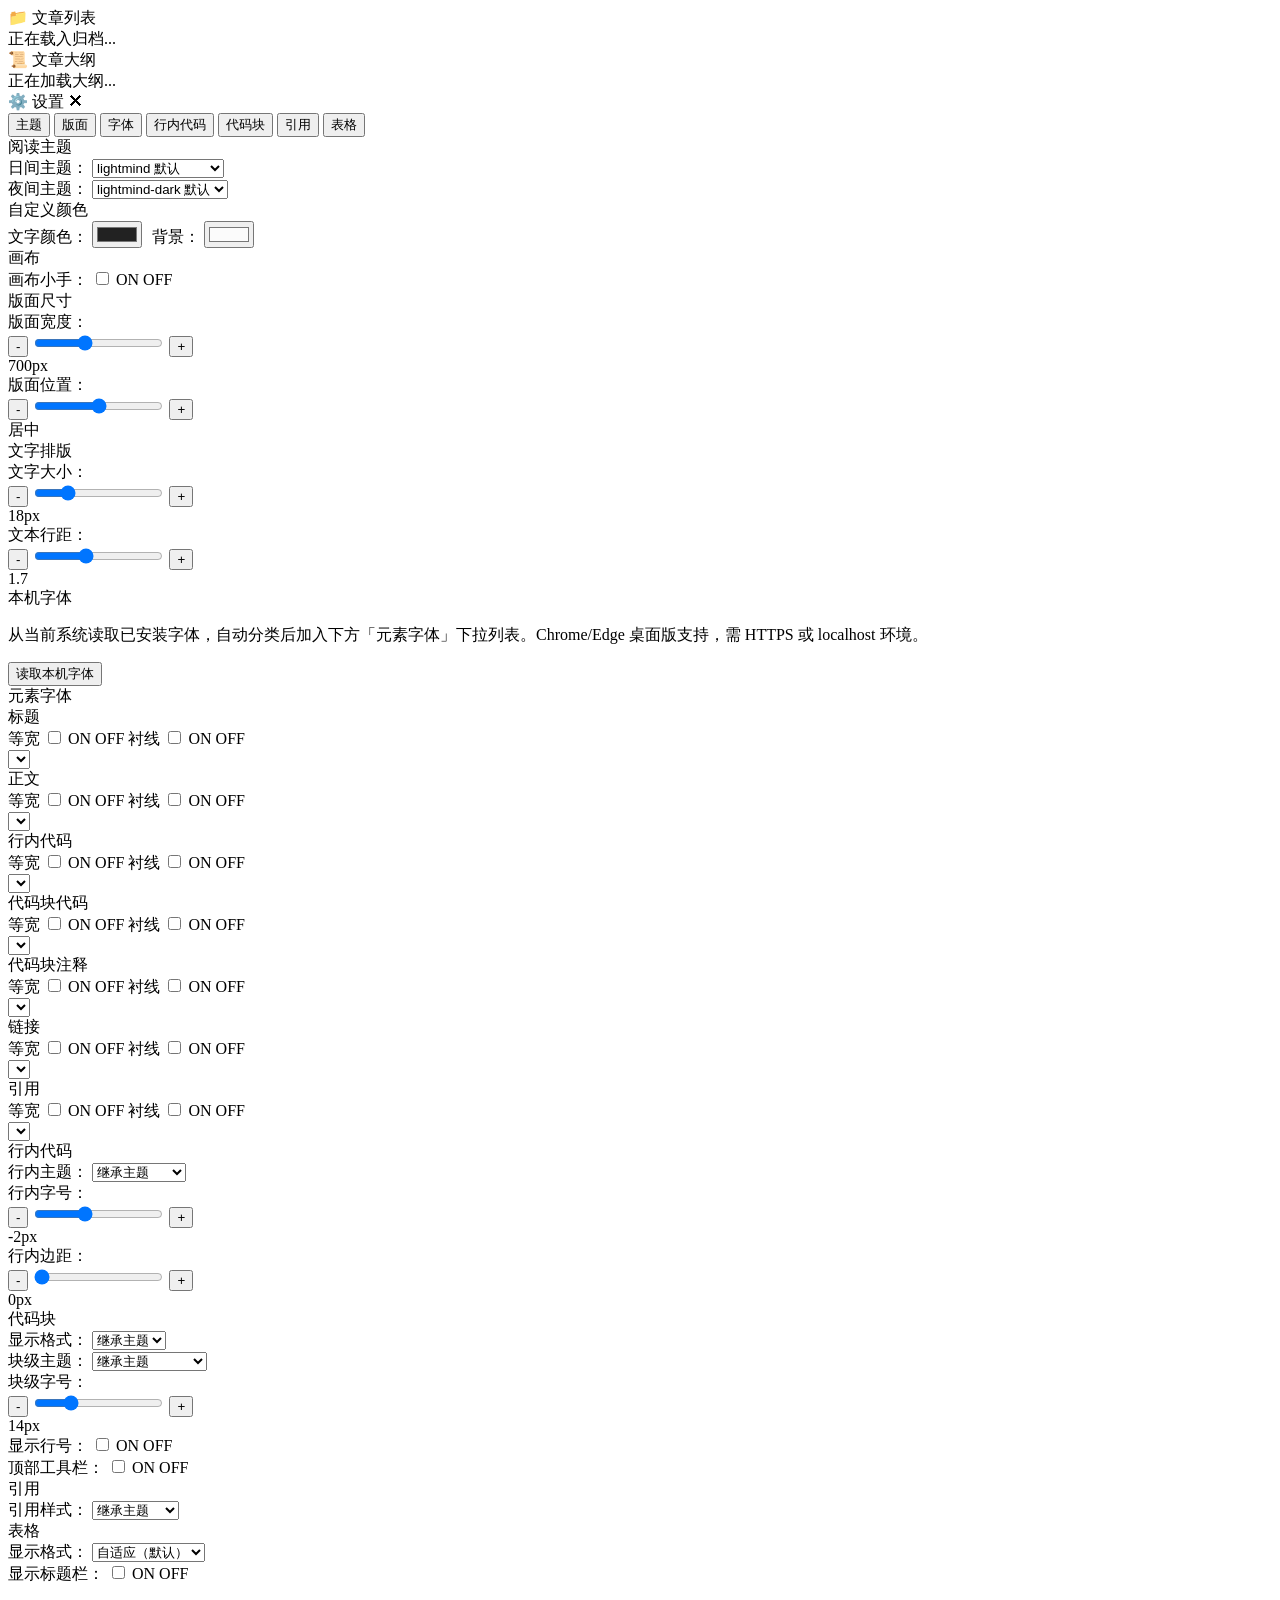
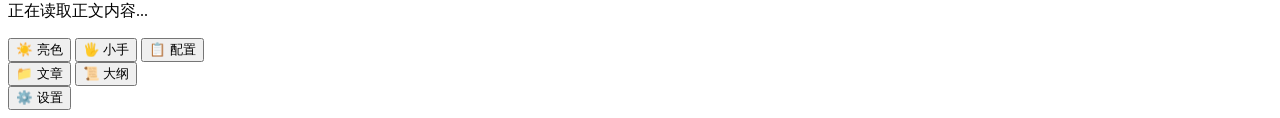
==== commit 0712f58b: "调整ui元素，新增默认&用户配置 1. 行内代码 word-break: break-all + overflow-wrap: anywhere — 允许任意字符处拆分，不再靠拉伸字间距凑行 2. 自" ====
--- a/template.html
+++ b/template.html
@@ -262,8 +262,8 @@
                             </div>
                         </div>
 
-                        <div class="font-region" data-font-group="code-block">
-                            <div class="font-region-title">代码块</div>
+                        <div class="font-region" data-font-group="code-block-code">
+                            <div class="font-region-title">代码块代码</div>
                             <div class="font-region-row">
                                 <span class="font-switch-item">
                                     <span class="font-switch-label">等宽</span>
@@ -289,7 +289,38 @@
                                 </span>
                             </div>
                             <div class="font-region-row">
-                                <select class="font-family-select" data-font-family="code-block" title="字体选择"></select>
+                                <select class="font-family-select" data-font-family="code-block-code" title="字体选择（代码字形：英文/数字/符号）"></select>
+                            </div>
+                        </div>
+
+                        <div class="font-region" data-font-group="code-block-comment">
+                            <div class="font-region-title">代码块注释</div>
+                            <div class="font-region-row">
+                                <span class="font-switch-item">
+                                    <span class="font-switch-label">等宽</span>
+                                    <label class="switch">
+                                        <input type="checkbox" class="font-mono-toggle">
+                                        <span class="slider">
+                                            <span class="slider-text text-on">ON</span>
+                                            <span class="slider-text text-off">OFF</span>
+                                            <span class="knob"></span>
+                                        </span>
+                                    </label>
+                                </span>
+                                <span class="font-switch-item">
+                                    <span class="font-switch-label">衬线</span>
+                                    <label class="switch">
+                                        <input type="checkbox" class="font-serif-toggle">
+                                        <span class="slider">
+                                            <span class="slider-text text-on">ON</span>
+                                            <span class="slider-text text-off">OFF</span>
+                                            <span class="knob"></span>
+                                        </span>
+                                    </label>
+                                </span>
+                            </div>
+                            <div class="font-region-row">
+                                <select class="font-family-select" data-font-family="code-block-comment" title="字体选择（注释/中文字形：汉字与注释回退字体）"></select>
                             </div>
                         </div>
 
@@ -364,8 +395,8 @@
                         <div class="control-group">
                             <label>行内主题：</label>
                             <select id="code-inline-theme-select">
-                                <option value="global">跟随全局主题 -- default</option>
-                                <option value="default">默认灰色</option>
+                                <option value="global">继承主题</option>
+                                <option value="default">灰色</option>
                                 <option value="dark">暗黑极客</option>
                                 <option value="github">GitHub 风格</option>
                                 <option value="warm">柔和暖红</option>
@@ -389,10 +420,10 @@
                             <label>行内边距：</label>
                             <div class="slider-container">
                                 <button class="slider-btn" data-target="code-inline-pad-slider" data-step="-1">-</button>
-                                <input type="range" id="code-inline-pad-slider" min="0" max="6" step="1" value="2">
+                                <input type="range" id="code-inline-pad-slider" min="0" max="6" step="1" value="0">
                                 <button class="slider-btn" data-target="code-inline-pad-slider" data-step="1">+</button>
                             </div>
-                            <span class="val-badge" id="code-inline-pad-val">2px</span>
+                            <span class="val-badge" id="code-inline-pad-val">0px</span>
                         </div>
                     </div>
                 </div>
@@ -469,7 +500,7 @@
                         <div class="control-group">
                             <label>引用样式：</label>
                             <select id="quote-style-select">
-                                <option value="global">跟随全局主题</option>
+                                <option value="global">继承主题</option>
                                 <option value="default">默认左边框</option>
                                 <option value="accent">强调色块</option>
                                 <option value="card">卡片高亮</option>
@@ -488,7 +519,7 @@
                         <div class="control-group">
                             <label>显示格式：</label>
                             <select id="table-format-select">
-                                <option value="adaptive">自适应内容 -- default</option>
+                                <option value="adaptive">自适应（默认）</option>
                                 <option value="wrap">自动换行</option>
                                 <option value="scroll">横向滚动</option>
                             </select>
@@ -535,11 +566,31 @@
                 <span class="bar-icon">🖐️</span>
                 <span class="bar-label">小手</span>
             </button>
-            <!-- 默认恢复按钮 -->
-            <button id="bar-default" class="bar-btn" title="切换为默认配置或恢复用户配置">
-                <span class="bar-icon">⟳</span>
-                <span class="bar-label">默认</span>
+            <!-- 配置方案按钮（弹出抽屉） -->
+            <button id="bar-default" class="bar-btn" title="配置方案：默认 / 用户1~3">
+                <span class="bar-icon">📋</span>
+                <span class="bar-label" id="bar-profile-label">配置</span>
             </button>
+            <!-- 配置方案抽屉 -->
+            <div id="profile-drawer" class="profile-drawer" hidden>
+                <div class="profile-drawer-head">配置方案（当前：<span id="profile-current-name">用户1</span>）</div>
+                <button type="button" class="profile-item" data-profile="default">
+                    <span class="profile-item-name">默认</span>
+                    <span class="profile-item-desc">恢复出厂配置</span>
+                </button>
+                <button type="button" class="profile-item" data-profile="user1">
+                    <span class="profile-item-name">用户1</span>
+                    <span class="profile-item-desc" id="profile-desc-user1">出厂起点</span>
+                </button>
+                <button type="button" class="profile-item" data-profile="user2">
+                    <span class="profile-item-name">用户2</span>
+                    <span class="profile-item-desc" id="profile-desc-user2">出厂起点</span>
+                </button>
+                <button type="button" class="profile-item" data-profile="user3">
+                    <span class="profile-item-name">用户3</span>
+                    <span class="profile-item-desc" id="profile-desc-user3">出厂起点</span>
+                </button>
+            </div>
         </div>
 
         <div class="bar-divider"></div>
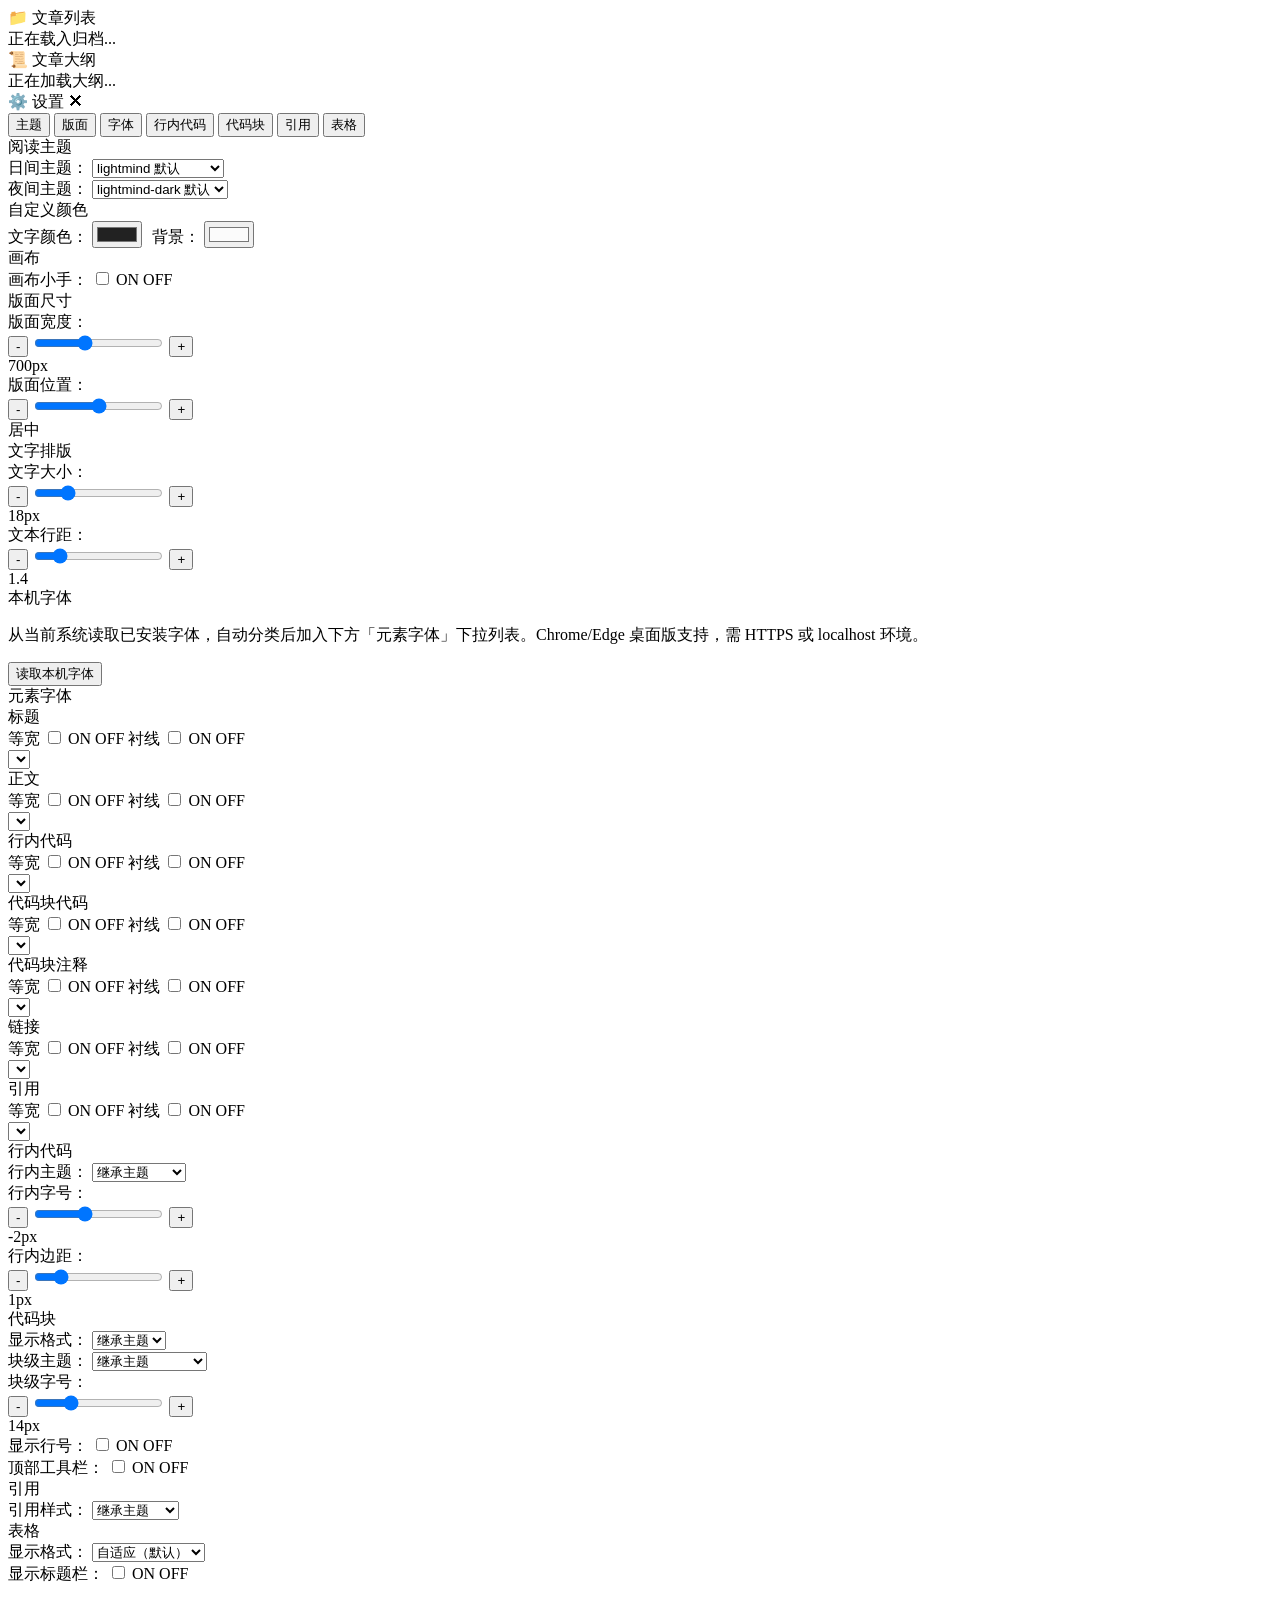
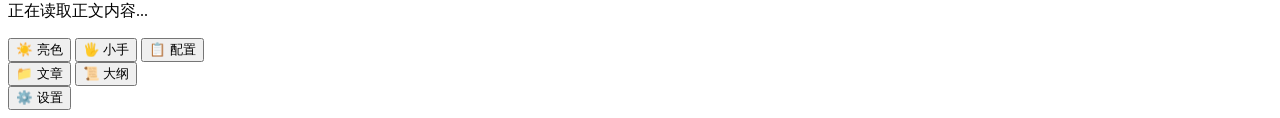
==== commit 6724bc43: "调整 1. 用户配置文件 2. 右键菜单  Change-Id: I258a70717bbab0f10bc42d2f5c34d0661b7e19ab" ====
--- a/template.html
+++ b/template.html
@@ -152,10 +152,10 @@
                             <label>文本行距：</label>
                             <div class="slider-container">
                                 <button class="slider-btn" data-target="line-slider" data-step="-0.1">-</button>
-                                <input type="range" id="line-slider" min="1.2" max="2.5" step="0.1" value="1.7">
+                                <input type="range" id="line-slider" min="1.2" max="2.5" step="0.1" value="1.4">
                                 <button class="slider-btn" data-target="line-slider" data-step="0.1">+</button>
                             </div>
-                            <span class="val-badge" id="line-val">1.7</span>
+                            <span class="val-badge" id="line-val">1.4</span>
                         </div>
                     </div>
                     <div class="settings-group">
@@ -420,10 +420,10 @@
                             <label>行内边距：</label>
                             <div class="slider-container">
                                 <button class="slider-btn" data-target="code-inline-pad-slider" data-step="-1">-</button>
-                                <input type="range" id="code-inline-pad-slider" min="0" max="6" step="1" value="0">
+                                <input type="range" id="code-inline-pad-slider" min="0" max="6" step="1" value="1">
                                 <button class="slider-btn" data-target="code-inline-pad-slider" data-step="1">+</button>
                             </div>
-                            <span class="val-badge" id="code-inline-pad-val">0px</span>
+                            <span class="val-badge" id="code-inline-pad-val">1px</span>
                         </div>
                     </div>
                 </div>
@@ -556,7 +556,7 @@
             <span class="drag-dot"></span><span class="drag-dot"></span><span class="drag-dot"></span>
         </div>
 
-        <div class="bar-group">
+                <div class="bar-group">
             <!-- 明暗主题切换 -->
             <button id="bar-theme" class="bar-btn" title="切换明暗主题">
                 <span class="bar-icon">☀️</span>
@@ -573,23 +573,8 @@
             </button>
             <!-- 配置方案抽屉 -->
             <div id="profile-drawer" class="profile-drawer" hidden>
-                <div class="profile-drawer-head">配置方案（当前：<span id="profile-current-name">用户1</span>）</div>
-                <button type="button" class="profile-item" data-profile="default">
-                    <span class="profile-item-name">默认</span>
-                    <span class="profile-item-desc">恢复出厂配置</span>
-                </button>
-                <button type="button" class="profile-item" data-profile="user1">
-                    <span class="profile-item-name">用户1</span>
-                    <span class="profile-item-desc" id="profile-desc-user1">出厂起点</span>
-                </button>
-                <button type="button" class="profile-item" data-profile="user2">
-                    <span class="profile-item-name">用户2</span>
-                    <span class="profile-item-desc" id="profile-desc-user2">出厂起点</span>
-                </button>
-                <button type="button" class="profile-item" data-profile="user3">
-                    <span class="profile-item-name">用户3</span>
-                    <span class="profile-item-desc" id="profile-desc-user3">出厂起点</span>
-                </button>
+                <div class="profile-drawer-head" id="profile-drawer-head">配置方案（当前：<span id="profile-current-name">用户1</span>）</div>
+                <div id="profile-list"></div>
             </div>
         </div>
 
@@ -616,10 +601,44 @@
         </div>
     </div>
 
+<!-- 废弃属性提示弹窗 -->
+        <div id="config-deprecated-modal" class="config-modal" hidden>
+            <div class="config-modal-box">
+                <div class="config-modal-title">配置文件中包含已废弃的属性字段</div>
+                <div class="config-modal-body">
+                    <p>以下字段当前版本已不再支持，已忽略；其余受支持属性已正常应用：</p>
+                    <ul id="config-deprecated-list"></ul>
+                </div>
+                <div class="config-modal-actions">
+                    <button type="button" class="config-modal-btn" id="config-deprecated-ok">知道了</button>
+                </div>
+            </div>
+        </div>
+
+    <!-- 配置目录文件列表弹窗 -->
+    <div id="config-dir-modal" class="config-modal" hidden>
+        <div class="config-modal-box">
+            <div class="config-modal-title">配置目录：<span id="dir-modal-name"></span></div>
+            <div class="config-modal-body">
+                <ul id="dir-file-list"></ul>
+            </div>
+            <div class="config-modal-actions">
+                <button type="button" class="config-modal-btn config-modal-btn-ghost" id="dir-refresh-btn">刷新</button>
+                <button type="button" class="config-modal-btn config-modal-btn-ghost" id="dir-change-btn">更换目录</button>
+                <button type="button" class="config-modal-btn" id="dir-close-btn">关闭</button>
+            </div>
+        </div>
+    </div>
+
+    <!-- 右键菜单容器 -->
+    <div id="context-menu" class="context-menu" hidden></div>
+
     <script src="/template/js/theme.js"></script>
     <script src="/template/js/code.js"></script>
     <script src="/template/js/navigation.js"></script>
     <script src="/template/js/controls.js"></script>
+    <script src="/template/js/contextmenu.js"></script>
+    <script src="/template/js/config.js"></script>
     <script src="/template/js/main.js"></script>
 </body>
 </html>
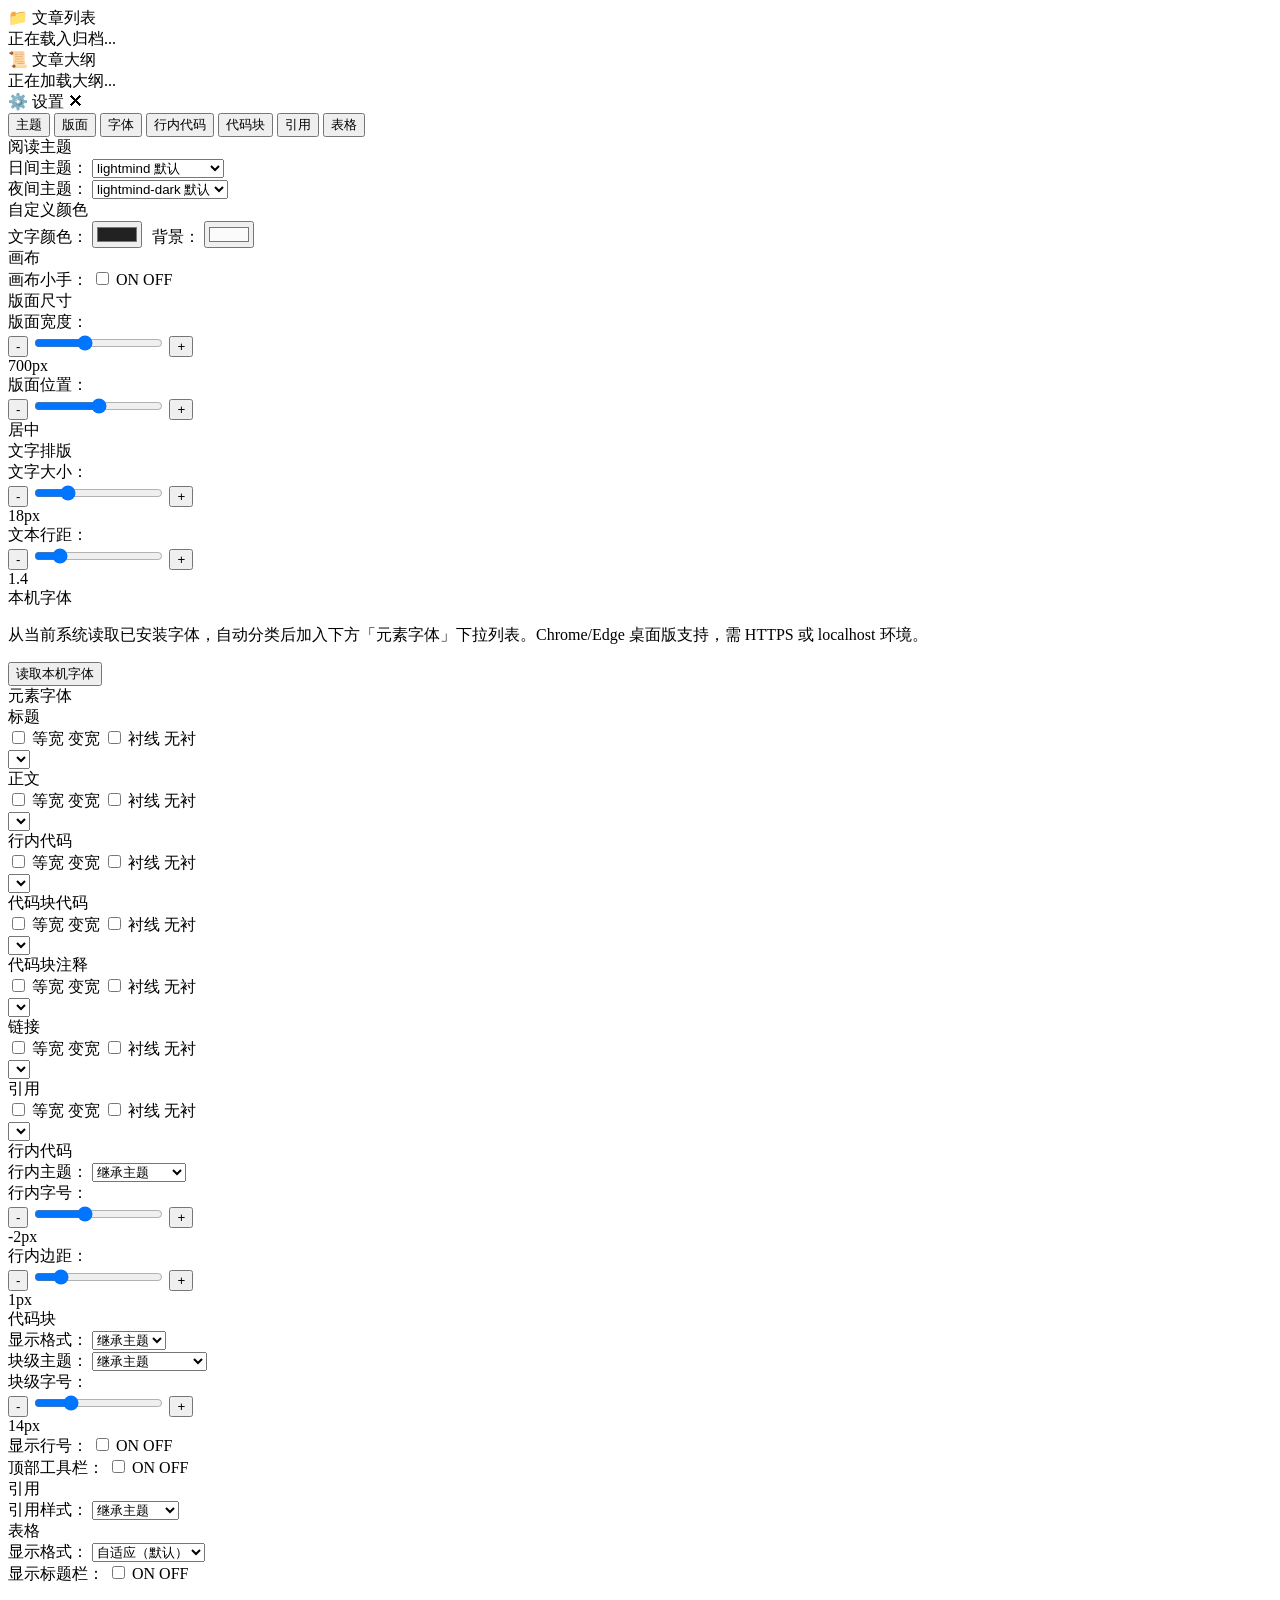
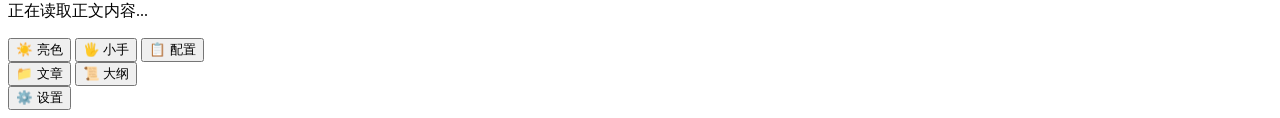
==== commit 1a87bcdc: "tree视图 新增mdmdt主题 借鉴mdmdt的tree视图，实现【大纲视图】和【文章视图】的tree效果 默认配置文件管理  Change-Id: Ie3e5a31c041bb72e406fa0e" ====
--- a/template.html
+++ b/template.html
@@ -63,6 +63,7 @@
                             <label>日间主题：</label>
                             <select id="light-theme-select">
                                 <option value="lightmind">lightmind 默认</option>
+                                <option value="mdmdt">mdmdt</option>
                                 <option value="github-light">GitHub Light</option>
                                 <option value="claude-light">Claude 暖白</option>
                                 <option value="notion-light">Notion Light</option>
@@ -76,6 +77,7 @@
                             <label>夜间主题：</label>
                             <select id="dark-theme-select">
                                 <option value="lightmind-dark">lightmind-dark 默认</option>
+                                <option value="mdmdt-dark">mdmdt-dark</option>
                                 <option value="github-dark">GitHub Dark</option>
                                 <option value="claude-dark">Claude 暗夜</option>
                                 <option value="solarized-dark">Solarized Dark</option>
@@ -173,23 +175,21 @@
                             <div class="font-region-title">标题</div>
                             <div class="font-region-row">
                                 <span class="font-switch-item">
-                                    <span class="font-switch-label">等宽</span>
                                     <label class="switch">
                                         <input type="checkbox" class="font-mono-toggle">
                                         <span class="slider">
-                                            <span class="slider-text text-on">ON</span>
-                                            <span class="slider-text text-off">OFF</span>
-                                            <span class="knob"></span>
-                                        </span>
-                                    </label>
-                                </span>
-                                <span class="font-switch-item">
-                                    <span class="font-switch-label">衬线</span>
+                                            <span class="slider-text text-on">等宽</span>
+                                            <span class="slider-text text-off">变宽</span>
+                                            <span class="knob"></span>
+                                        </span>
+                                    </label>
+                                </span>
+                                <span class="font-switch-item">
                                     <label class="switch">
                                         <input type="checkbox" class="font-serif-toggle">
                                         <span class="slider">
-                                            <span class="slider-text text-on">ON</span>
-                                            <span class="slider-text text-off">OFF</span>
+                                            <span class="slider-text text-on">衬线</span>
+                                            <span class="slider-text text-off">无衬</span>
                                             <span class="knob"></span>
                                         </span>
                                     </label>
@@ -204,23 +204,21 @@
                             <div class="font-region-title">正文</div>
                             <div class="font-region-row">
                                 <span class="font-switch-item">
-                                    <span class="font-switch-label">等宽</span>
                                     <label class="switch">
                                         <input type="checkbox" class="font-mono-toggle">
                                         <span class="slider">
-                                            <span class="slider-text text-on">ON</span>
-                                            <span class="slider-text text-off">OFF</span>
-                                            <span class="knob"></span>
-                                        </span>
-                                    </label>
-                                </span>
-                                <span class="font-switch-item">
-                                    <span class="font-switch-label">衬线</span>
+                                            <span class="slider-text text-on">等宽</span>
+                                            <span class="slider-text text-off">变宽</span>
+                                            <span class="knob"></span>
+                                        </span>
+                                    </label>
+                                </span>
+                                <span class="font-switch-item">
                                     <label class="switch">
                                         <input type="checkbox" class="font-serif-toggle">
                                         <span class="slider">
-                                            <span class="slider-text text-on">ON</span>
-                                            <span class="slider-text text-off">OFF</span>
+                                            <span class="slider-text text-on">衬线</span>
+                                            <span class="slider-text text-off">无衬</span>
                                             <span class="knob"></span>
                                         </span>
                                     </label>
@@ -235,23 +233,21 @@
                             <div class="font-region-title">行内代码</div>
                             <div class="font-region-row">
                                 <span class="font-switch-item">
-                                    <span class="font-switch-label">等宽</span>
                                     <label class="switch">
                                         <input type="checkbox" class="font-mono-toggle">
                                         <span class="slider">
-                                            <span class="slider-text text-on">ON</span>
-                                            <span class="slider-text text-off">OFF</span>
-                                            <span class="knob"></span>
-                                        </span>
-                                    </label>
-                                </span>
-                                <span class="font-switch-item">
-                                    <span class="font-switch-label">衬线</span>
+                                            <span class="slider-text text-on">等宽</span>
+                                            <span class="slider-text text-off">变宽</span>
+                                            <span class="knob"></span>
+                                        </span>
+                                    </label>
+                                </span>
+                                <span class="font-switch-item">
                                     <label class="switch">
                                         <input type="checkbox" class="font-serif-toggle">
                                         <span class="slider">
-                                            <span class="slider-text text-on">ON</span>
-                                            <span class="slider-text text-off">OFF</span>
+                                            <span class="slider-text text-on">衬线</span>
+                                            <span class="slider-text text-off">无衬</span>
                                             <span class="knob"></span>
                                         </span>
                                     </label>
@@ -266,23 +262,21 @@
                             <div class="font-region-title">代码块代码</div>
                             <div class="font-region-row">
                                 <span class="font-switch-item">
-                                    <span class="font-switch-label">等宽</span>
                                     <label class="switch">
                                         <input type="checkbox" class="font-mono-toggle">
                                         <span class="slider">
-                                            <span class="slider-text text-on">ON</span>
-                                            <span class="slider-text text-off">OFF</span>
-                                            <span class="knob"></span>
-                                        </span>
-                                    </label>
-                                </span>
-                                <span class="font-switch-item">
-                                    <span class="font-switch-label">衬线</span>
+                                            <span class="slider-text text-on">等宽</span>
+                                            <span class="slider-text text-off">变宽</span>
+                                            <span class="knob"></span>
+                                        </span>
+                                    </label>
+                                </span>
+                                <span class="font-switch-item">
                                     <label class="switch">
                                         <input type="checkbox" class="font-serif-toggle">
                                         <span class="slider">
-                                            <span class="slider-text text-on">ON</span>
-                                            <span class="slider-text text-off">OFF</span>
+                                            <span class="slider-text text-on">衬线</span>
+                                            <span class="slider-text text-off">无衬</span>
                                             <span class="knob"></span>
                                         </span>
                                     </label>
@@ -297,23 +291,21 @@
                             <div class="font-region-title">代码块注释</div>
                             <div class="font-region-row">
                                 <span class="font-switch-item">
-                                    <span class="font-switch-label">等宽</span>
                                     <label class="switch">
                                         <input type="checkbox" class="font-mono-toggle">
                                         <span class="slider">
-                                            <span class="slider-text text-on">ON</span>
-                                            <span class="slider-text text-off">OFF</span>
-                                            <span class="knob"></span>
-                                        </span>
-                                    </label>
-                                </span>
-                                <span class="font-switch-item">
-                                    <span class="font-switch-label">衬线</span>
+                                            <span class="slider-text text-on">等宽</span>
+                                            <span class="slider-text text-off">变宽</span>
+                                            <span class="knob"></span>
+                                        </span>
+                                    </label>
+                                </span>
+                                <span class="font-switch-item">
                                     <label class="switch">
                                         <input type="checkbox" class="font-serif-toggle">
                                         <span class="slider">
-                                            <span class="slider-text text-on">ON</span>
-                                            <span class="slider-text text-off">OFF</span>
+                                            <span class="slider-text text-on">衬线</span>
+                                            <span class="slider-text text-off">无衬</span>
                                             <span class="knob"></span>
                                         </span>
                                     </label>
@@ -328,23 +320,21 @@
                             <div class="font-region-title">链接</div>
                             <div class="font-region-row">
                                 <span class="font-switch-item">
-                                    <span class="font-switch-label">等宽</span>
                                     <label class="switch">
                                         <input type="checkbox" class="font-mono-toggle">
                                         <span class="slider">
-                                            <span class="slider-text text-on">ON</span>
-                                            <span class="slider-text text-off">OFF</span>
-                                            <span class="knob"></span>
-                                        </span>
-                                    </label>
-                                </span>
-                                <span class="font-switch-item">
-                                    <span class="font-switch-label">衬线</span>
+                                            <span class="slider-text text-on">等宽</span>
+                                            <span class="slider-text text-off">变宽</span>
+                                            <span class="knob"></span>
+                                        </span>
+                                    </label>
+                                </span>
+                                <span class="font-switch-item">
                                     <label class="switch">
                                         <input type="checkbox" class="font-serif-toggle">
                                         <span class="slider">
-                                            <span class="slider-text text-on">ON</span>
-                                            <span class="slider-text text-off">OFF</span>
+                                            <span class="slider-text text-on">衬线</span>
+                                            <span class="slider-text text-off">无衬</span>
                                             <span class="knob"></span>
                                         </span>
                                     </label>
@@ -359,23 +349,21 @@
                             <div class="font-region-title">引用</div>
                             <div class="font-region-row">
                                 <span class="font-switch-item">
-                                    <span class="font-switch-label">等宽</span>
                                     <label class="switch">
                                         <input type="checkbox" class="font-mono-toggle">
                                         <span class="slider">
-                                            <span class="slider-text text-on">ON</span>
-                                            <span class="slider-text text-off">OFF</span>
-                                            <span class="knob"></span>
-                                        </span>
-                                    </label>
-                                </span>
-                                <span class="font-switch-item">
-                                    <span class="font-switch-label">衬线</span>
+                                            <span class="slider-text text-on">等宽</span>
+                                            <span class="slider-text text-off">变宽</span>
+                                            <span class="knob"></span>
+                                        </span>
+                                    </label>
+                                </span>
+                                <span class="font-switch-item">
                                     <label class="switch">
                                         <input type="checkbox" class="font-serif-toggle">
                                         <span class="slider">
-                                            <span class="slider-text text-on">ON</span>
-                                            <span class="slider-text text-off">OFF</span>
+                                            <span class="slider-text text-on">衬线</span>
+                                            <span class="slider-text text-off">无衬</span>
                                             <span class="knob"></span>
                                         </span>
                                     </label>
